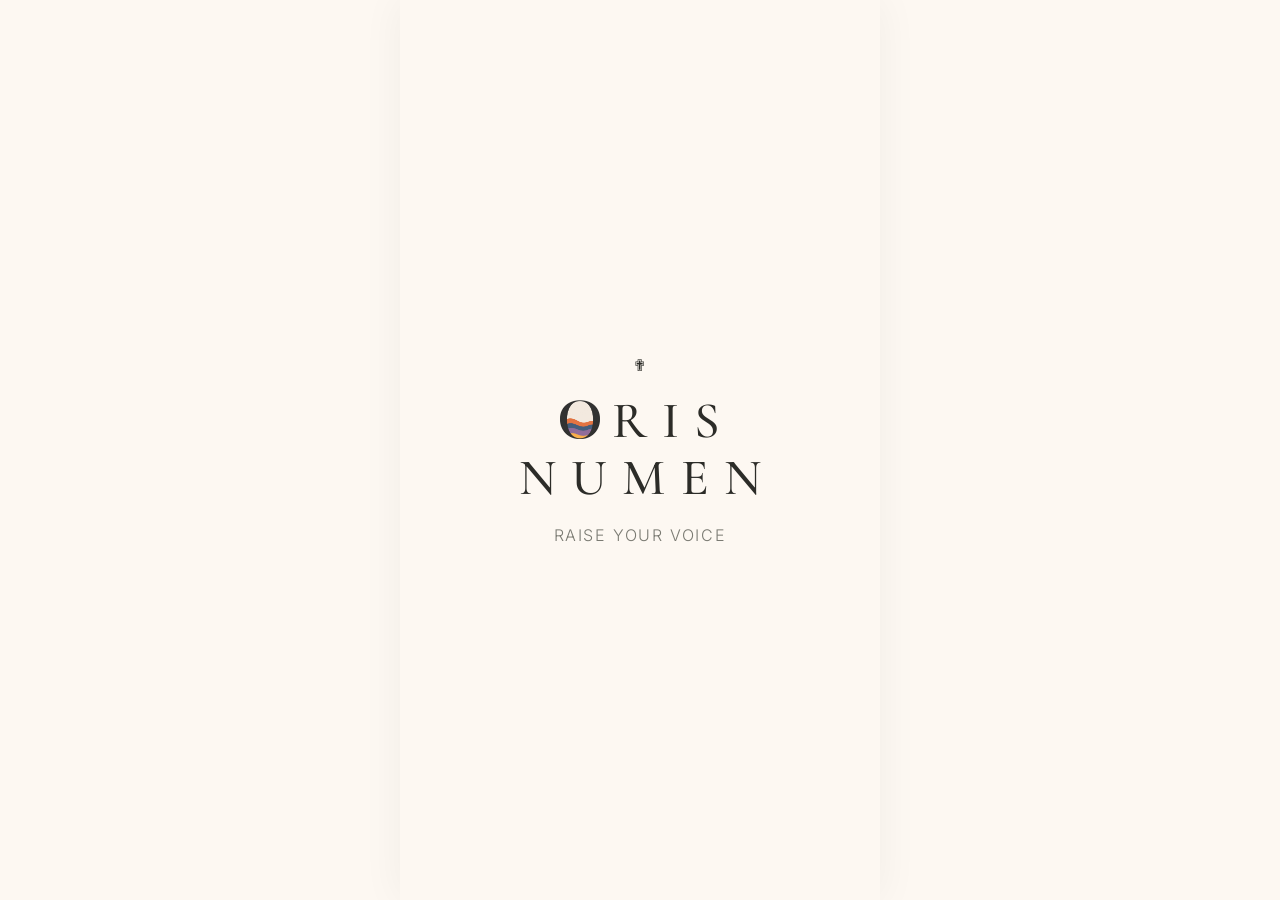
==== android/app/src/main/assets/index.html @ 33bf5d34 "Fix: center evolution stats boxes + restore arrow chars in guide.scroll - CSS: Added justify-content" ====
<!DOCTYPE html>
<html lang="es">
<head>
    <meta charset="UTF-8">
    <meta name="viewport" content="width=device-width, initial-scale=1.0, maximum-scale=1.0, user-scalable=no, viewport-fit=cover">
    <meta name="description" content="Oris Numen — Canaliza tus mensajes al divino a través de frecuencias sagradas. Plegarias, confesiones, perdón y agradecimiento.">
    <title>Oris Numen</title>
    <link rel="icon" type="image/png" href="favicon.png">
    <!-- Local Fonts -->
    <link rel="stylesheet" href="css/fonts.css">

    <!-- Stylesheets -->
    <link rel="stylesheet" href="css/style.css?v=2.0.262">
    <link rel="stylesheet" href="css/animations.css?v=2.0.262">
</head>
<body>
    <div class="app-container">

        <!-- Screen 1: Splash Screen -->
        <div id="splash-screen" class="screen active">
            <div class="splash-content breathe-anim">
                <div class="splash-cross">✟</div>
                <div class="splash-title-anim">
                    <div class="splash-line1">
                        <img src="Inicial.png" alt="O" class="splash-o-img"><span class="letter">R</span><span class="letter">I</span><span class="letter">S</span>
                    </div>
                    <div class="splash-line2">
                        <span class="letter">N</span><span class="letter">U</span><span class="letter">M</span><span class="letter">E</span><span class="letter">N</span>
                    </div>
                </div>
                <p class="splash-subtitle" data-i18n="splash.subtitle">Eleva tu voz</p>
            </div>
        </div>

        <!-- Screen 2: Home Screen -->
        <div id="home-screen" class="screen">
            <header class="home-header">
                <div class="header-content">
                    <div class="header-titles">
                        <h1 class="home-title">Oris Numen</h1>
                        <p class="home-subtitle" data-i18n="home.subtitle">Canaliza tu mensaje al divino</p>
                    </div>
                    <button id="btn-hamburger" class="btn-hamburger" aria-label="Abrir menú">
                        <div class="hamburger-line short-top"></div>
                        <div class="hamburger-line"></div>
                        <div class="hamburger-line short-bottom"></div>
                    </button>
                </div>
            </header>

            <div class="cards-container">
                <!-- Card 1: Plegaria / Humilis -->
                <div class="message-card" data-type="humilis" data-freq="88" data-color="#7B5EA7" style="--card-delay: 0s;">
                    <div class="card-accent" style="background-color: #7B5EA7;"></div>
                    <div class="card-content">
                        <div class="card-icon-container">
                            <img class="card-icon" src="assets/images/humilis.jpg" alt="Plegaria">
                        </div>
                        <div class="card-text">
                            <h3 class="card-title" id="card-humilis-title" data-i18n="freq.humilis.type">Plegaria</h3>
                            <span class="card-freq" data-freq-card="humilis"></span>
                            <p class="card-desc" data-i18n="card.humilis.desc">Petición y Súplica</p>
                        </div>
                    </div>
                </div>

                <!-- Card 2: Confesión / Revelatio -->
                <div class="message-card" data-type="revelatio" data-freq="555" data-color="#D4845A" style="--card-delay: 0.1s;">
                    <div class="card-accent" style="background-color: #D4845A;"></div>
                    <div class="card-content">
                        <div class="card-icon-container">
                            <img class="card-icon" src="assets/images/revelatio.jpg" alt="Confesión">
                        </div>
                        <div class="card-text">
                            <h3 class="card-title" id="card-revelatio-title" data-i18n="freq.revelatio.type">Confesión</h3>
                            <span class="card-freq" data-freq-card="revelatio"></span>
                            <p class="card-desc" data-i18n="card.revelatio.desc">Confesión y Sinceridad</p>
                        </div>
                    </div>
                </div>

                <!-- Card 3: Perdón / Absolutio -->
                <div class="message-card" data-type="absolutio" data-freq="777" data-color="#5A8BB5" style="--card-delay: 0.2s;">
                    <div class="card-accent" style="background-color: #5A8BB5;"></div>
                    <div class="card-content">
                        <div class="card-icon-container">
                            <img class="card-icon" src="assets/images/absolutio.jpg" alt="Perdón">
                        </div>
                        <div class="card-text">
                            <h3 class="card-title" id="card-absolutio-title" data-i18n="freq.absolutio.type">Perdón</h3>
                            <span class="card-freq" data-freq-card="absolutio"></span>
                            <p class="card-desc" data-i18n="card.absolutio.desc">Perdón y Reconciliación</p>
                        </div>
                    </div>
                </div>

                <!-- Card 4: Agradecimiento / Gratia -->
                <div class="message-card" data-type="gratia" data-freq="1012" data-color="#D4B85A" style="--card-delay: 0.3s;">
                    <div class="card-accent" style="background-color: #D4B85A;"></div>
                    <div class="card-content">
                        <div class="card-icon-container">
                            <img class="card-icon" src="assets/images/gratia.jpg" alt="Agradecimiento">
                        </div>
                        <div class="card-text">
                            <h3 class="card-title" id="card-gratia-title" data-i18n="freq.gratia.type">Agradecimiento</h3>
                            <span class="card-freq" data-freq-card="gratia"></span>
                            <p class="card-desc" data-i18n="card.gratia.desc">Agradecimiento y Alabanza</p>
                        </div>
                    </div>
                </div>
            </div>

            <div class="home-description">
                <p data-i18n="home.desc" data-i18n-html="true">Escribe tu plegaria, confesión, petición de perdón o agradecimiento y permítele transformarse en energía pura mediante ondas de sonido calibradas para elevar tu voz hasta lo celestial.</p>
            </div>
            
            <div class="home-logo">
                <div class="home-logo-circle">O</div>
            </div>
            
        </div>

        <!-- Frequency Info Overlay -->
        <div id="freq-info-overlay" class="overlay">
            <div class="overlay-backdrop"></div>
            <div class="overlay-card">
                <button id="btn-close-overlay" class="btn-close-overlay">×</button>
                <div id="overlay-freq-dot" class="overlay-freq-dot"></div>
                <h2 id="overlay-freq-name" class="overlay-freq-name">Frecuencia Humilis</h2>
                <span id="overlay-freq-hz" class="overlay-freq-hz">88 Hz</span>
                <div class="overlay-divider"></div>
                <div class="overlay-section">
                    <h4 class="overlay-label" data-i18n="freq.purpose">Propósito</h4>
                    <p id="overlay-purpose" class="overlay-text"></p>
                </div>
                <div class="overlay-section">
                    <h4 class="overlay-label" data-i18n="freq.effect">Efecto</h4>
                    <p id="overlay-effect" class="overlay-text"></p>
                </div>
                <button id="btn-write" class="btn-write" data-i18n="btn.write">Escribir Mensaje</button>
            </div>
        </div>


        <!-- Screen 3: Write Screen -->
        <div id="write-screen" class="screen">
            <div class="write-header">
                <button id="btn-back" class="btn-back" data-i18n="btn.back" data-i18n-html>&larr; Volver</button>
                                <button id="btn-guide" class="btn-back" style="left: auto; right: 16px;" data-i18n="btn.guide">Instrucciones</button>
                <div class="freq-indicator-container">
                    <div id="write-freq-dot" class="freq-dot shimmer-anim"></div>
                    <div class="freq-titles">
                        <span id="write-freq-name" class="freq-name">Frecuencia Humilis</span>
                        <span id="write-freq-hz" class="freq-hz">88 Hz</span>
                    </div>
                </div>
            </div>

            <div class="write-body">
                <div class="freq-info">
                    <p id="write-purpose" class="write-purpose">Plegaria</p>
                    <p id="write-effect" class="write-effect">Eleva la voz del suplicante desde la humildad terrenal directamente hacia lo divino.</p>
                </div>

                <textarea id="message-input" data-i18n-attr="placeholder:write.placeholder" placeholder="Escribe tu mensaje aquí..." spellcheck="false" readonly></textarea>

                <div class="write-footer">
                    <button id="btn-send" class="btn-send" data-i18n="btn.send">Canalizar Mensaje</button>
                </div>
            </div>
        </div>

        <!-- Screen 4: Channeling Screen -->
        <div id="channeling-screen" class="screen">
            <div class="channeling-content">
                <div class="channeling-header">
                    <p id="channeling-label" class="channeling-label">Canalizando a través de la Frecuencia...</p>
                    <p id="channeling-sublabel" class="channeling-sublabel">para su transformación en energía</p>
                </div>

                <div id="timer-display" class="timer-display">15:00</div>

                <div class="canvas-container">
                    <canvas id="waveform-canvas"></canvas>
                </div>

                <!-- Elements section -->
                <div class="elements-section">
                    <div class="elements-label-wrapper">
                        <div class="elements-label-row">
                            <span class="elements-line"></span>
                            <p class="elements-label" data-i18n="elements.add">AÑADIR ELEMENTOS</p>
                            <span class="elements-line"></span>
                        </div>
                        <div class="elements-dot-row">
                            <span class="elements-subline"></span>
                            <span class="elements-dot"></span>
                            <span class="elements-subline"></span>
                        </div>
                    </div>
                    <div class="elements-grid">
                        <!-- Aire (Verde) -->
                        <button class="element-btn" id="elem-aire" data-element="aire" data-color="#7CA982" aria-label="Aire">
                            <svg viewBox="0 0 80 80" fill="none" xmlns="http://www.w3.org/2000/svg" class="element-icon">
                                <circle cx="40" cy="40" r="34" stroke="currentColor" stroke-width="1.5"/>
                                <line x1="40" y1="12" x2="40" y2="68" stroke="currentColor" stroke-width="1.5" stroke-linecap="round"/>
                                <path d="M40 20 C24 20 12 28 12 34 C24 34 36 30 40 26 M40 20 C56 20 68 28 68 34 C56 34 44 30 40 26" stroke="currentColor" stroke-width="1.5" stroke-linecap="round" fill="none"/>
                                <path d="M40 32 C22 34 10 44 10 50 C24 48 36 42 40 38 M40 32 C58 34 70 44 70 50 C56 48 44 42 40 38" stroke="currentColor" stroke-width="1.5" stroke-linecap="round" fill="none"/>
                                <path d="M40 44 C26 46 16 56 16 60 C26 58 36 53 40 49 M40 44 C54 46 64 56 64 60 C54 58 44 53 40 49" stroke="currentColor" stroke-width="1.5" stroke-linecap="round" fill="none"/>
                            </svg>
                        </button>
                        <!-- Tierra (Morado) -->
                        <button class="element-btn" id="elem-tierra" data-element="tierra" data-color="#997A9E" aria-label="Tierra">
                            <svg viewBox="0 0 80 80" fill="none" xmlns="http://www.w3.org/2000/svg" class="element-icon">
                                <circle cx="40" cy="40" r="34" stroke="currentColor" stroke-width="1.5"/>
                                <path d="M 40 40 A 6 6 0 0 1 40 28 A 12 12 0 0 1 40 52 A 18 18 0 0 1 40 16 A 24 24 0 0 1 40 64 A 30 30 0 0 1 12 44" stroke="currentColor" stroke-width="1.5" stroke-linecap="round" fill="none"/>
                            </svg>
                        </button>
                        <!-- Agua (Azul) -->
                        <button class="element-btn" id="elem-agua" data-element="agua" data-color="#7096AB" aria-label="Agua">
                            <svg viewBox="0 0 80 80" fill="none" xmlns="http://www.w3.org/2000/svg" class="element-icon">
                                <circle cx="40" cy="40" r="34" stroke="currentColor" stroke-width="1.5"/>
                                <path d="M14 28 Q 27 20 40 28 T 66 28" stroke="currentColor" stroke-width="1.5" stroke-linecap="round" fill="none"/>
                                <path d="M9 38 Q 24.5 30 40 38 T 71 38" stroke="currentColor" stroke-width="1.5" stroke-linecap="round" fill="none"/>
                                <path d="M9 48 Q 24.5 40 40 48 T 71 48" stroke="currentColor" stroke-width="1.5" stroke-linecap="round" fill="none"/>
                                <path d="M14 58 Q 27 50 40 58 T 66 58" stroke="currentColor" stroke-width="1.5" stroke-linecap="round" fill="none"/>
                            </svg>
                        </button>
                        <!-- Fuego (Amarillo) -->
                        <button class="element-btn" id="elem-fuego" data-element="fuego" data-color="#CBA858" aria-label="Fuego">
                            <svg viewBox="0 0 80 80" fill="none" xmlns="http://www.w3.org/2000/svg" class="element-icon">
                                <circle cx="40" cy="40" r="34" stroke="currentColor" stroke-width="1.5"/>
                                <path d="M40 70 C24 70 16 58 16 44 C16 30 28 20 38 10 C34 22 42 26 40 34 C44 26 52 24 54 18 C64 28 66 40 64 50 C60 64 48 70 40 70 Z" stroke="currentColor" stroke-width="1.5" stroke-linecap="round" stroke-linejoin="round" fill="none"/>
                                <path d="M38 70 C28 66 26 56 30 48 C34 42 32 38 34 34 C40 40 46 48 44 56 C42 64 38 70 38 70 Z" stroke="currentColor" stroke-width="1.5" stroke-linecap="round" stroke-linejoin="round" fill="none"/>
                            </svg>
                        </button>
                    </div>
                </div>

                <div class="channeling-footer">
                    <p class="channeling-info" data-i18n="channeling.info">Concéntrate en tu mensaje durante la canalización. (Puedes apagar la pantalla)</p>
                    <button id="btn-cancel" class="btn-cancel" data-i18n="btn.cancel" style="padding: 12px 16px; width: fit-content; margin: 0 auto;">Cancelar</button>
                </div>
            </div>
        </div>

        <!-- Success Screen -->
        <div id="success-screen" class="screen">
            <div class="success-content">
                <h2 class="success-title" data-i18n="success.title" data-i18n-html="true">Mensaje canalizado<br>con éxito</h2>
                <p class="success-subtitle" data-i18n="success.subtitle.divine">Tu mensaje ha sido elevado al divino</p>
                <div style="position: relative; width: 250px; height: 250px; margin: 30px auto 10px;">
                    <canvas id="success-sigil-canvas" class="pulse-glow" width="600" height="600" style="width: 100%; height: 100%; display: block; filter: drop-shadow(0 0 16px currentColor); position: relative; z-index: 2;"></canvas>
                    <svg id="sigil-orbit-container-svg" class="sigil-orbit-svg" viewBox="0 0 300 300" style="position: absolute; top: -25px; left: -25px; width: 300px; height: 300px; pointer-events: none; z-index: 1;">
                        <path id="orbit-path" d="M 150, 150 m -130, 0 a 130,130 0 1,1 260,0 a 130,130 0 1,1 -260,0" fill="none" stroke="none" />
                        <!-- Dynamic achievements injected here -->
                    </svg>
                </div>
                <div class="success-proverb-container" style="margin-top: 15px;">
                    <p id="success-proverb" class="success-proverb"></p>
                </div>
                
                <!-- Notificación de nuevo logro desbloqueado -->
                <div id="achievement-unlocked-notification" class="achievement-notification pulse-glow" style="display: none;">
                    <div class="achievement-notif-icon">
                        <svg viewBox="0 0 24 24" fill="none" stroke="currentColor" stroke-width="2" stroke-linecap="round" stroke-linejoin="round"><path d="M12 2l3.09 6.26L22 9.27l-5 4.87 1.18 6.88L12 17.77l-6.18 3.25L7 14.14 2 9.27l6.91-1.01L12 2z"></path></svg>
                    </div>
                    <div class="achievement-notif-text">
                        <span class="achievement-notif-title" data-i18n="achievements.unlocked_title">¡Nuevo Logro!</span>
                        <span id="achievement-notif-name" class="achievement-notif-name">Nombre del logro</span>
                    </div>
                </div>

                <div style="display: flex; flex-direction: column; align-items: stretch; width: fit-content; gap: 12px; margin-top: 12px;">
                    <p id="btn-universe-message" class="universe-message-link" data-i18n="universe.send_link" style="text-decoration: underline; cursor: pointer; text-align: center; color: var(--color-text-muted); margin-bottom: 8px; font-weight: 400; font-size: 1rem; font-family: var(--font-sans); opacity: 0.8;">Envía tu mensaje al universo</p>
                    <button id="btn-home" class="btn-home" data-i18n="btn.home">Volver al inicio</button>
                    <div style="position: relative; width: 100%; display: flex; justify-content: center;">
                        <button id="link-download-sigil" class="btn-cancel" data-i18n="success.download_sigil" style="display: none; font-family: var(--font-sans); font-weight: 600; padding: 12px 32px; width: 100%; transition: opacity 0.2s ease;">Descargar Sigilo</button>
                        <div id="download-options-container" style="display: none; flex-direction: row; width: max-content; gap: 16px; position: absolute; top: 0; left: 50%; transform: translateX(-50%); opacity: 0; transition: opacity 0.2s ease;">
                            <button id="inline-download-image" class="btn-cancel" data-i18n="success.download_image" style="flex: 1; flex-basis: 0; text-align: center; font-family: var(--font-sans); font-weight: 600; padding: 12px 16px;">Imagen</button>
                            <button id="inline-download-video" class="btn-cancel" data-i18n="success.download_video" style="flex: 1; flex-basis: 0; text-align: center; font-family: var(--font-sans); font-weight: 600; padding: 12px 16px;">Vídeo</button>
                        </div>
                        <div id="inline-loading-container" style="display: none; position: absolute; top: 0; left: 50%; transform: translateX(-50%); width: max-content; padding: 12px 16px;">
                            <p data-i18n="success.generating_video" class="pulse-glow" style="color: #000000; font-size: 1.1rem; text-align: center; margin: 0; font-weight: 400;">Generando ritual visual...</p>
                        </div>
                    </div>
                </div>
            </div>
        </div>

        <!-- Write Card Overlay -->
        <div id="write-card-overlay" class="overlay">
            <div class="overlay-backdrop"></div>
            <div class="write-card">
                <textarea id="write-card-input" data-i18n-attr="placeholder:write.placeholder" placeholder="Escribe tu mensaje aquí..." spellcheck="false" maxlength="250"></textarea>
                <div class="write-card-footer">
                    <div class="char-counter-container">
                        <span id="char-counter" class="char-counter">0/250</span>
                    </div>
                    <div id="write-card-line" class="write-card-line"></div>
                </div>
                <button id="btn-confirm-text" class="btn-confirm-text" data-i18n="write.confirm">Confirmar</button>
            </div>
        </div>

        <!-- Warning Popup — short message -->
        <div id="warning-popup" class="warning-popup" aria-live="assertive">
            <div class="warning-popup-inner">
                <div class="warning-symbol">✦</div>
                <p id="warning-popup-text" class="warning-popup-text"></p>
            </div>
        </div>

        <!-- Sidebar Menu Overlay -->
        <div id="sidebar-overlay" class="overlay sidebar-overlay">
            <div class="overlay-backdrop"></div>
            <div class="sidebar-drawer">
                <div class="sidebar-header">
                    <h2 id="sidebar-title" class="sidebar-title" data-i18n="menu.title">Menú</h2>
                    <button id="btn-close-sidebar" class="btn-close-sidebar">×</button>
                </div>
                <div id="sidebar-main-menu">
                    <ul class="sidebar-menu">
                        <li class="sidebar-item"><a href="#" id="menu-item-lang" data-i18n="menu.language">Idioma</a></li>
                        <li class="sidebar-item"><a href="#" id="menu-item-how-it-works" data-i18n="menu.how_it_works">Cómo funciona</a></li>
                        <li class="sidebar-item"><a href="#" id="menu-item-achievements" data-i18n="menu.achievements">Logros</a></li>
                        <li class="sidebar-item"><a href="#" id="menu-item-evolution" data-i18n="menu.evolution">Evolución espiritual</a></li>
                        <li class="sidebar-item"><a href="#" id="menu-item-history" data-i18n="menu.history">Historial</a></li>
                        <li class="sidebar-item"><a href="#" id="menu-item-testimonials" data-i18n="menu.testimonials">Testimonios</a></li>
                        <li class="sidebar-item"><a href="#" id="menu-item-about" data-i18n="menu.about">Acerca de</a></li>
                    </ul>
                </div>
                <div id="sidebar-lang-menu" class="hidden">
                    <ul class="sidebar-menu">
                        <li class="sidebar-item"><a href="#" data-lang="en" data-i18n="lang.en">Inglés</a></li>
                        <li class="sidebar-item"><a href="#" data-lang="es" data-i18n="lang.es">Español</a></li>
                        <li class="sidebar-item"><a href="#" data-lang="it" data-i18n="lang.it">Italiano</a></li>
                        <li class="sidebar-item"><a href="#" data-lang="la" data-i18n="lang.la">Latín</a></li>
                        <li class="sidebar-item"><a href="#" data-lang="zh" data-i18n="lang.zh">Chino</a></li>
                    </ul>
                </div>
            </div>
        </div>

        <!-- History Overlay -->
        <div id="history-overlay" class="overlay">
            <div class="overlay-backdrop" id="history-backdrop"></div>
            <div class="modal-card">
                <div class="modal-header">
                    <h3 class="modal-title" style="color: purple;" data-i18n="history.title">Historial de Canalizaciones</h3>
                    <button id="btn-close-history" class="btn-close-modal"><svg width="24" height="24" viewBox="0 0 24 24" fill="none" stroke="currentColor" stroke-width="2" stroke-linecap="round" stroke-linejoin="round"><line x1="18" y1="6" x2="6" y2="18"></line><line x1="6" y1="6" x2="18" y2="18"></line></svg></button>
                </div>
                <div class="modal-content" id="history-list">
                    <!-- History items will be injected here via JS -->
                </div>
            </div>
        </div>

        <!-- Share Overlay -->
        <div id="share-overlay" class="overlay">
            <div class="overlay-backdrop" id="share-backdrop"></div>
            <div class="modal-card" style="margin: auto; max-width: 320px;">
                <div class="modal-header">
                    <h3 class="modal-title" data-i18n="share.title">Compartir</h3>
                    <button id="btn-close-share" class="btn-close-modal"><svg width="24" height="24" viewBox="0 0 24 24" fill="none" stroke="currentColor" stroke-width="2" stroke-linecap="round" stroke-linejoin="round"><line x1="18" y1="6" x2="6" y2="18"></line><line x1="6" y1="6" x2="18" y2="18"></line></svg></button>
                </div>
                <div class="modal-content" style="display: flex; flex-direction: column; gap: 12px; margin-top: 16px;">
                    <button id="btn-share-whatsapp" class="btn-share-social btn-share-whatsapp">
                        <svg xmlns="http://www.w3.org/2000/svg" width="24" height="24" viewBox="0 0 24 24" fill="currentColor"><path d="M17.472 14.382c-.297-.149-1.758-.867-2.03-.967-.273-.099-.471-.148-.67.15-.197.297-.767.966-.94 1.164-.173.199-.347.223-.644.075-.297-.15-1.255-.463-2.39-1.475-.883-.788-1.48-1.761-1.653-2.059-.173-.297-.018-.458.13-.606.134-.133.298-.347.446-.52.149-.174.198-.298.298-.497.099-.198.05-.371-.025-.52-.075-.149-.669-1.612-.916-2.207-.242-.579-.487-.5-.669-.51-.173-.008-.371-.01-.57-.01-.198 0-.52.074-.792.372-.272.297-1.04 1.016-1.04 2.479 0 1.462 1.065 2.875 1.213 3.074.149.198 2.096 3.2 5.077 4.487.709.306 1.262.489 1.694.625.712.227 1.36.195 1.871.118.571-.085 1.758-.719 2.006-1.413.248-.694.248-1.289.173-1.413-.074-.124-.272-.198-.57-.347m-5.421 7.403h-.004a9.87 9.87 0 01-5.031-1.378l-.361-.214-3.741.982.998-3.648-.235-.374a9.86 9.86 0 01-1.51-5.26c.001-5.45 4.436-9.884 9.888-9.884 2.64 0 5.122 1.03 6.988 2.898a9.825 9.825 0 012.893 6.994c-.003 5.45-4.437 9.884-9.885 9.884m8.413-18.297A11.815 11.815 0 0012.05 0C5.495 0 .16 5.335.157 11.892c0 2.096.547 4.142 1.588 5.945L.057 24l6.305-1.654a11.882 11.882 0 005.683 1.448h.005c6.554 0 11.89-5.335 11.893-11.893a11.821 11.821 0 00-3.48-8.413Z"/></svg>
                        <span data-i18n="share.whatsapp">Compartir por WhatsApp</span>
                    </button>
                    <button id="btn-share-x" class="btn-share-social btn-share-x">
                        <svg xmlns="http://www.w3.org/2000/svg" width="24" height="24" viewBox="0 0 24 24" fill="currentColor"><path d="M18.244 2.25h3.308l-7.227 8.26 8.502 11.24H16.17l-5.214-6.817L4.99 21.75H1.68l7.73-8.835L1.254 2.25H8.08l4.713 6.231zm-1.161 17.52h1.833L7.084 4.126H5.117z"/></svg>
                        <span data-i18n="share.x">Compartir en X</span>
                    </button>
                    <button id="btn-share-facebook" class="btn-share-social btn-share-facebook">
                        <svg xmlns="http://www.w3.org/2000/svg" width="24" height="24" viewBox="0 0 24 24" fill="currentColor"><path d="M9.101 23.691v-7.98H6.627v-3.667h2.474v-1.58c0-4.085 1.848-5.938 5.858-5.938 1.259 0 2.502.132 2.871.189v3.136h-1.611c-1.653 0-2.128.847-2.128 2.302v1.891h3.633l-.472 3.667h-3.161v7.98h-4.99z"/></svg>
                        <span data-i18n="share.facebook">Compartir en Facebook</span>
                    </button>
                    <button id="btn-share-email" class="btn-share-social btn-share-email">
                        <svg xmlns="http://www.w3.org/2000/svg" width="24" height="24" viewBox="0 0 24 24" fill="none" stroke="currentColor" stroke-width="2" stroke-linecap="round" stroke-linejoin="round"><path d="M4 4h16c1.1 0 2 .9 2 2v12c0 1.1-.9 2-2 2H4c-1.1 0-2-.9-2-2V6c0-1.1.9-2 2-2z"></path><polyline points="22,6 12,13 2,6"></polyline></svg>
                        <span data-i18n="share.email">Compartir por Email</span>
                    </button>
                </div>
            </div>
        </div>

        <!-- About Overlay -->
        <div id="about-overlay" class="overlay">
            <div class="overlay-backdrop" id="about-backdrop"></div>
            <div class="modal-card">
                <div class="modal-header">
                      <h3 class="modal-title title-about" data-i18n-html="true" data-i18n="about.title">Acerca de Oris Numen <span style="font-family: 'Inter', sans-serif; font-size: 0.9rem; font-weight: 300; color: #000; white-space: nowrap;">(v 2.3.7)</span></h3>
                      <button id="btn-close-about" class="btn-close-modal"><svg width="24" height="24" viewBox="0 0 24 24" fill="none" stroke="currentColor" stroke-width="2" stroke-linecap="round" stroke-linejoin="round"><line x1="18" y1="6" x2="6" y2="18"></line><line x1="6" y1="6" x2="18" y2="18"></line></svg></button>
                  </div>
                <div class="modal-content">
                    <p data-i18n="about.p1">A lo largo de la historia, la humanidad ha buscado innumerables formas de elevar su voz hacia la divinidad. Oris Numen es nuestra aportación a esa búsqueda: un instrumento digital diseñado para que la fe encuentre un nuevo vehículo de expresión.</p>
                    <p data-i18n="about.p2">Nuestro equipo aborda este proyecto desde una perspectiva técnica e imparcial, sin adscribirse a ninguna fe en concreto, pero con un profundo respeto por la necesidad humana de conectar con algo más grande. Confiamos sinceramente en que esta herramienta te sirva de ayuda y consuelo.</p>
                    <p class="modal-disclaimer" data-i18n="about.p3">Todos los fondos recaudados a través de las opciones de pago y mejoras tienen un único fin: mantener viva la aplicación, costear su desarrollo técnico y permitirnos seguir mejorando tu experiencia.</p>
                </div>
            </div>
        </div>

        <!-- How It Works Overlay -->
        <div id="how-it-works-overlay" class="overlay">
            <div class="overlay-backdrop" id="how-it-works-backdrop"></div>
            <div class="modal-card">
                <div class="modal-header">
                    <h3 class="modal-title title-how-it-works" data-i18n="how_it_works.title">Cómo funciona</h3>
                    <button id="btn-close-how-it-works" class="btn-close-modal"><svg width="24" height="24" viewBox="0 0 24 24" fill="none" stroke="currentColor" stroke-width="2" stroke-linecap="round" stroke-linejoin="round"><line x1="18" y1="6" x2="6" y2="18"></line><line x1="6" y1="6" x2="18" y2="18"></line></svg></button>
                </div>
                <div class="modal-content">
                    <p data-i18n="how_it_works.p1" data-i18n-html="true">La <strong>ciencia</strong> y la <strong>espiritualidad</strong> encuentran un punto de <strong>unión</strong> en el <strong>sonido</strong>. <strong>Oris Numen</strong> utiliza principios de <strong>resonancia acústica</strong> y <strong>Brainwave Entrainment</strong> para potenciar la intención de tu mensaje.</p>
                    <p data-i18n="how_it_works.p2" data-i18n-html="true">Cuando te expones a <strong>frecuencias</strong> específicas (como los tonos <strong>Solfeggio</strong>), se produce un fenómeno conocido como <em>respuesta de seguimiento de frecuencia</em>. <strong>Estudios</strong> neuroacústicos sugieren que nuestras <strong>ondas</strong> <strong>cerebrales</strong> tienden a sincronizarse con el ritmo del estímulo sonoro externo.</p>
                    <p data-i18n="how_it_works.p3" data-i18n-html="true">Al <strong>alinear</strong> tu estado <strong>mental</strong> con <strong>frecuencias</strong> asociadas a la gratitud, el alivio o la sanación, tu mensaje se emite desde un estado de mayor coherencia electromagnética. La visualización de la onda asegura que la vibración impregne tu texto actuando como un catalizador hacia lo divino.</p>
                </div>
            </div>
        </div>

        <!-- Achievements Overlay -->
        <div id="achievements-overlay" class="overlay">
            <div class="overlay-backdrop" id="achievements-backdrop"></div>
            <div class="modal-card achievements-modal">
                <div class="modal-header">
                    <h3 class="modal-title" style="color: #D4B85A;" data-i18n="menu.achievements">Logros</h3>
                    <button id="btn-close-achievements" class="btn-close-modal"><svg width="24" height="24" viewBox="0 0 24 24" fill="none" stroke="currentColor" stroke-width="2" stroke-linecap="round" stroke-linejoin="round"><line x1="18" y1="6" x2="6" y2="18"></line><line x1="6" y1="6" x2="18" y2="18"></line></svg></button>
                </div>
                <div class="modal-content achievements-content">
                    <p class="achievements-desc" data-i18n="achievements.desc">Sigue el camino del devoto y desbloquea los sellos sagrados.</p>
                    <div id="achievements-grid" class="achievements-grid">
                        <!-- Achievements will be injected here via JS -->
                    </div>
                </div>
            </div>
        </div>

        <!-- Testimonials Overlay -->
        <div id="testimonials-overlay" class="overlay">
            <div class="overlay-backdrop" id="testimonials-backdrop"></div>
            <div class="modal-card">
                <div class="modal-header">
                    <h3 class="modal-title title-testimonials" data-i18n="testimonials.title">Testimonios</h3>
                    <button id="btn-close-testimonials" class="btn-close-modal"><svg width="24" height="24" viewBox="0 0 24 24" fill="none" stroke="currentColor" stroke-width="2" stroke-linecap="round" stroke-linejoin="round"><line x1="18" y1="6" x2="6" y2="18"></line><line x1="6" y1="6" x2="18" y2="18"></line></svg></button>
                </div>
                <div class="modal-content">
                    <div class="testimonial-item">
                        <div class="testimonial-stars">★★★★★</div>
                        <p class="testimonial-text" data-i18n="testimonials.t1">"Nunca pensé que una aplicación pudiera darme tanta paz. Escribir mis súplicas y ver cómo se transforman en frecuencias me ha ayudado a sobrellevar un momento de gran ansiedad."</p>
                        <p class="testimonial-location" data-i18n="testimonials.l1">- Desde España</p>
                    </div>
                    <hr class="testimonial-divider">
                    <div class="testimonial-item">
                        <div class="testimonial-stars">★★★★<span class="half-star">★</span></div>
                        <p class="testimonial-text" data-i18n="testimonials.t2">"Al principio era escéptico, pero el uso continuo de la frecuencia de Gratitud ha cambiado mi forma de empezar el día. Me siento más conectado."</p>
                        <p class="testimonial-location" data-i18n="testimonials.l2">- Desde EE.UU.</p>
                    </div>
                    <hr class="testimonial-divider">
                    <div class="testimonial-item">
                        <div class="testimonial-stars">★★★★★</div>
                        <p class="testimonial-text" data-i18n="testimonials.t3">"Pude canalizar un mensaje para mi abuela que estaba enferma y, de alguna forma, sentí que la energía le llegaba. Es una herramienta preciosa."</p>
                        <p class="testimonial-location" data-i18n="testimonials.l3">- Desde Colombia</p>
                    </div>
                    <hr class="testimonial-divider">
                    <div class="testimonial-item">
                        <div class="testimonial-stars">★★★★★</div>
                        <p class="testimonial-text" data-i18n="testimonials.t4">"La frecuencia de Revelatio me permitió encontrar claridad en una decisión difícil. La interfaz es solemne y ayuda a la concentración."</p>
                        <p class="testimonial-location" data-i18n="testimonials.l4">- Desde Italia</p>
                    </div>
                    <hr class="testimonial-divider">
                    <div class="testimonial-item">
                        <div class="testimonial-stars">★★★★<span class="half-star">★</span></div>
                        <p class="testimonial-text" data-i18n="testimonials.t5">"Lo utilizo como complemento a mis meditaciones diarias. El sonido es envolvente y realmente sientes una resonancia interior."</p>
                        <p class="testimonial-location" data-i18n="testimonials.l5">- Desde Francia</p>
                    </div>
                    <hr class="testimonial-divider">
                    <div class="testimonial-item">
                        <div class="testimonial-stars">★★★★★</div>
                        <p class="testimonial-text" data-i18n="testimonials.t6">"Confesar mis cargas aquí antes de dormir me ha quitado un peso de encima inmenso. El anonimato y la transmutación del mensaje son liberadores."</p>
                        <p class="testimonial-location" data-i18n="testimonials.l6">- Desde Venezuela</p>
                    </div>
                    <hr class="testimonial-divider">
                    <div class="testimonial-item">
                        <div class="testimonial-stars">★★★★★</div>
                        <p class="testimonial-text" data-i18n="testimonials.t7">"Una experiencia digital pero profundamente espiritual. Se nota que está hecha con mucho respeto y base sonora. Totalmente recomendada."</p>
                        <p class="testimonial-location" data-i18n="testimonials.l7">- Desde Tailandia</p>
                    </div>
                    <hr class="testimonial-divider">
                    <div class="testimonial-item">
                        <div class="testimonial-stars">★★★★★</div>
                        <p class="testimonial-text" data-i18n="testimonials.t8">"Me encanta encender la app por las noches, apagar la pantalla de mi celular y usar el sonido de la canalización para conciliar el sueño. Es sumamente relajante y me da mucha paz."</p>
                        <p class="testimonial-location" data-i18n="testimonials.l8">- Desde México</p>
                    </div>
                    <hr class="testimonial-divider">
                    <div class="testimonial-item">
                        <div class="testimonial-stars">★★★★★</div>
                        <p class="testimonial-text" data-i18n="testimonials.t9">"Mi evolución espiritual ya va por 27 canalizaciones y subiendo. Cada vez que el mandala geométrico crece siento una paz interior inexplicable, esta herramienta se ha vuelto vital en mis mañanas."</p>
                        <p class="testimonial-location" data-i18n="testimonials.l9">- Desde Argentina</p>
                    </div>
                </div>
            </div>
        </div>

        <!-- Upgrades Overlay (Hidden for now, left as structure if needed later) -->
        <div id="upgrades-overlay" class="overlay" style="display: none;">
            <div class="overlay-backdrop" id="upgrades-backdrop"></div>
            <div class="modal-card">
                <div class="modal-header">
                    <h3 class="modal-title" style="color: purple;" data-i18n="menu.upgrades">Mejoras</h3>
                    <button id="btn-close-upgrades" class="btn-close-modal"><svg width="24" height="24" viewBox="0 0 24 24" fill="none" stroke="currentColor" stroke-width="2" stroke-linecap="round" stroke-linejoin="round"><line x1="18" y1="6" x2="6" y2="18"></line><line x1="6" y1="6" x2="18" y2="18"></line></svg></button>
                </div>
                <div class="modal-body" style="text-align: center; color: var(--color-text-muted);">
                    <p data-i18n="upgrades.premium_text">Actualiza a la versión premium para desbloquear más frecuencias, elementos interactivos y funciones exclusivas de canalización profunda.</p>
                    <button id="btn-unlock-upgrades" class="btn-upgrade" data-i18n="btn.unlock">Desbloquear mejoras</button>
                </div>
            </div>
        </div>

        <!-- Evolution Overlay -->
        
        <!-- Guide Overlay -->
        <div id="guide-overlay" class="overlay">
            <div class="overlay-backdrop" id="guide-backdrop"></div>
              <div class="modal-card guide-modal">
                  <div class="modal-header">
                      <h3 class="modal-title" style="color: #000000; font-family: var(--font-serif); font-size: 1.8rem; font-weight: 500; text-align: left; line-height: 1.1; margin-bottom: 12px;" data-i18n="guide.title" data-i18n-html="true">Guía para la<br>Canalización</h3>
                      <button id="btn-close-guide" class="btn-close-modal"><svg width="24" height="24" viewBox="0 0 24 24" fill="none" stroke="currentColor" stroke-width="2" stroke-linecap="round" stroke-linejoin="round"><line x1="18" y1="6" x2="6" y2="18"></line><line x1="6" y1="6" x2="18" y2="18"></line></svg></button>
                  </div>
                  
                  <div class="modal-body guide-body" style="text-align: left;">
                      <div class="guide-item">
                          <div class="guide-number" style="color: #7B5EA7;">1.</div>
                          <div class="guide-text">
                              <h4 data-i18n="guide.step1.title" style="color: #333;">Crea tu santuario:</h4>
                              <p data-i18n="guide.step1.desc" style="color: #666;">Busca un espacio en penumbra y silencio, resguardado de cualquier interferencia externa.</p>
                          </div>
                      </div>
                      <div class="guide-item">
                          <div class="guide-number" style="color: #D4845A;">2.</div>
                          <div class="guide-text">
                              <h4 data-i18n="guide.step2.title" style="color: #333;">Consagra el tiempo:</h4>
                              <p data-i18n="guide.step2.desc" style="color: #666;">Reserva al menos 15 minutos de presencia plena para esta experiencia.</p>
                          </div>
                      </div>
                      <div class="guide-item">
                          <div class="guide-number" style="color: #5A8BB5;">3.</div>
                          <div class="guide-text">
                              <h4 data-i18n="guide.step3.title" style="color: #333;">Silencia el mundo exterior:</h4>
                              <p data-i18n="guide.step3.desc" style="color: #666;">Activa el modo «no molestar» en tu dispositivo y desvincúlate de las distracciones cotidianas.</p>
                          </div>
                      </div>
                      <div class="guide-item">
                          <div class="guide-number" style="color: #D4B85A;">4.</div>
                          <div class="guide-text">
                              <h4 data-i18n="guide.step4.title" style="color: #333;">Apaga la luz de la pantalla:</h4>
                              <p data-i18n="guide.step4.desc" style="color: #666;">Deja que la visión física se atenúe para dar paso a la percepción interior.</p>
                          </div>
                      </div>
                      <div class="guide-item">
                          <div class="guide-number" style="color: #ff3333;">5.</div>
                          <div class="guide-text">
                              <h4 data-i18n="guide.step5.title" style="color: #333;">Sostén la intención:</h4>
                              <p data-i18n="guide.step5.desc" style="color: #666;">Mantén tu mente y tu espíritu enfocados en el mensaje mientras permites que la frecuencia sonora resuene y abra el canal.</p>
                          </div>
                      </div>
                      
                      <div class="guide-footer">
                          <p data-i18n="guide.quote">"El canal se abre cuando la intención es clara y el corazón está en silencio."</p>
                      </div>
                      
                      <div id="guide-scroll-indicator" style="position: sticky; bottom: -25px; margin-left: -24px; margin-right: -24px; text-align: center; color: #7B5EA7; pointer-events: none; transition: opacity 0.3s ease; opacity: 0; background: linear-gradient(to bottom, transparent 0%, var(--color-bg-card) 40%, var(--color-bg-card) 100%); padding-top: 40px; padding-bottom: 25px; margin-top: -30px; border-radius: 0 0 var(--radius-lg) var(--radius-lg);">
                          <div class="bounce-anim" style="font-weight: bold;" data-i18n="guide.scroll">↓ Sigue leyendo ↓</div>
                      </div>
                  </div>
              </div>
        </div>

        <div id="evolution-overlay" class="overlay">
            <div class="overlay-backdrop" id="evolution-backdrop"></div>
              <div class="modal-card nucleus-modal">
                  <div class="modal-header nucleus-header">
                      <h3 class="modal-title nucleus-title" style="color: #000000;" data-i18n="evolution.title">Núcleo Espiritual</h3>
                      <button id="btn-close-evolution" class="btn-close-modal"><svg width="24" height="24" viewBox="0 0 24 24" fill="none" stroke="currentColor" stroke-width="2" stroke-linecap="round" stroke-linejoin="round"><line x1="18" y1="6" x2="6" y2="18"></line><line x1="6" y1="6" x2="18" y2="18"></line></svg></button>
                  </div>
                  
                  <div class="modal-body nucleus-body">
                      <!-- 1. Graphic -->
                      <div class="nucleus-canvas-wrapper" style="position: relative; width: 280px; height: 300px; margin: 0 auto 24px auto; display: flex; justify-content: center; align-items: center;">
                          <canvas id="nucleus-canvas" width="280" height="300" style="position: absolute; top: 0; left: 0; z-index: 1;"></canvas>
                          <svg width="280" height="300" viewBox="0 0 280 300" style="position: absolute; top: 0; left: 0; z-index: 2; pointer-events: none;">
                              <defs>
                                  <mask id="nucleus-mask">
                                      <rect width="280" height="300" fill="white" />
                                      <ellipse cx="140" cy="150" rx="103" ry="122" fill="black" />
                                  </mask>
                                  <mask id="ring-mask">
                                      <rect width="280" height="300" fill="white" />
                                      <ellipse cx="140" cy="150" rx="103" ry="122" fill="black" />
                                  </mask>
                              </defs>
                              <rect width="280" height="300" fill="#FDF8F2" mask="url(#nucleus-mask)" />
                              <ellipse cx="140" cy="150" rx="128" ry="130" fill="#2d2b29" mask="url(#ring-mask)" />
                          </svg>
                          <div id="evolution-numinosity-state" style="position: absolute; top: 38%; transform: translateY(-50%); text-align: center; font-family: var(--font-serif); font-size: 1.7rem; font-weight: 700; z-index: 10; pointer-events: none; opacity: 0; transition: opacity 1.5s ease;" data-i18n="evolution.state.default">Despertando</div>
                      </div>
                      
                      <!-- 3. Text -->
                      <p id="evolution-explanation" class="nucleus-explanation" data-i18n="evolution.explanation">Cada vez que canalizas un mensaje, tu núcleo espiritual desarrolla un nuevo nivel, volviéndose más majestuoso e iluminado.</p>
                      
                      <!-- 4. Stats Grid -->
                      <div class="nucleus-stats-grid">
                          <div class="nucleus-stat-box">
                              <div class="stat-icon"><svg width="24" height="24" viewBox="0 0 24 24" fill="none" stroke="currentColor" stroke-width="1.5" stroke-linecap="round" stroke-linejoin="round"><polyline points="22 12 18 12 15 21 9 3 6 12 2 12"></polyline></svg></div>
                              <span class="stat-label" data-i18n="evolution.count_label" style="white-space: pre-wrap; text-align: center; line-height: 1.2;">CANALIZACIONES</span>
                              <span class="stat-value" id="nucleus-count-display">0</span>
                          </div>
                          <div class="nucleus-stat-box">
                              <div class="stat-icon"><svg id="numinosity-sun-icon" width="24" height="24" viewBox="0 0 24 24" fill="none" stroke="currentColor" stroke-width="1.5" stroke-linecap="round" stroke-linejoin="round"><circle cx="12" cy="12" r="5"></circle><line x1="12" y1="1" x2="12" y2="3"></line><line x1="12" y1="21" x2="12" y2="23"></line><line x1="4.22" y1="4.22" x2="5.64" y2="5.64"></line><line x1="18.36" y1="18.36" x2="19.78" y2="19.78"></line><line x1="1" y1="12" x2="3" y2="12"></line><line x1="21" y1="12" x2="23" y2="12"></line><line x1="4.22" y1="19.78" x2="5.64" y2="18.36"></line><line x1="18.36" y1="5.64" x2="19.78" y2="4.22"></line></svg></div>
                              <span class="stat-label" data-i18n="evolution.state.label" style="white-space: pre-wrap; text-align: center; line-height: 1.2;">ESTADO DE NUMENOSIDAD</span>
                              <span id="evolution-numinosity-percentage" class="stat-value"></span>
                          </div>
                      </div>
                      
                      <!-- 5. Footer -->
                      <p class="nucleus-footer">
                          <svg width="12" height="12" viewBox="0 0 24 24" fill="none" stroke="currentColor" stroke-width="2" stroke-linecap="round" stroke-linejoin="round" style="margin-right: 4px; display: inline-block; vertical-align: middle;"><path d="M20.84 4.61a5.5 5.5 0 0 0-7.78 0L12 5.67l-1.06-1.06a5.5 5.5 0 0 0-7.78 7.78l1.06 1.06L12 21.23l7.78-7.78 1.06-1.06a5.5 5.5 0 0 0 0-7.78z"></path></svg>
                          <span data-i18n="evolution.footer">Tu núcleo es único. Cuídalo, escúchalo, ilumínalo.</span>
                      </p>
                  </div></div>
        </div>

        <div id="universe-modal-overlay" class="overlay">
            <div class="overlay-backdrop"></div>
            <div class="modal-card">
                <div class="modal-header">
                    <h3 class="modal-title" style="color: var(--color-text-primary); font-family: var(--font-serif);" data-i18n="universe.modal_title">Envío al Universo</h3>
                    <button id="btn-close-universe-modal" class="btn-close-modal"><svg width="24" height="24" viewBox="0 0 24 24" fill="none" stroke="currentColor" stroke-width="2" stroke-linecap="round" stroke-linejoin="round"><line x1="18" y1="6" x2="6" y2="18"></line><line x1="6" y1="6" x2="18" y2="18"></line></svg></button>
                </div>
                <div class="modal-body" id="universe-intro-container" style="display: block;">
                    <p data-i18n="universe.modal_text1" style="color: var(--color-text-muted); font-family: var(--font-sans); font-size: 1rem; font-weight: 400; margin-bottom: 24px; line-height: 1.5;">Aceptas enviar tu mensaje al universo de forma anónima y a cambio recibir un mensaje de un usuario o de un canalizador de la aplicación.</p>
                    <button id="btn-accept-universe" class="btn-confirm-text" data-i18n="universe.btn_accept">Aceptar</button>
                </div>
                
                <div class="modal-body" id="universe-searching-container" style="display: none; flex-direction: column; align-items: center; justify-content: center; opacity: 0; transition: opacity 1s ease; padding: 20px 0;">
                    <div id="universe-spinner-wrapper" style="position: relative; width: 64px; height: 64px; margin-bottom: 32px;">
                        <div id="universe-spinner" style="width: 100%; height: 100%; border: 3px solid rgba(0,0,0,0.1); border-top-color: var(--color-text-primary); border-radius: 50%; animation: spin 1s linear infinite; box-sizing: border-box;"></div>
                        <p id="universe-searching-counter" style="position: absolute; top: 50%; left: 50%; transform: translate(-50%, -50%); font-size: 1.4rem; font-family: var(--font-serif); color: var(--color-text-secondary); margin: 0; line-height: 1;">0sg</p>
                    </div>
                    <p id="universe-searching-text" style="font-size: 1rem; font-weight: 400; font-family: var(--font-sans); color: var(--color-text-muted); margin-bottom: 8px; text-align: center; width: 100%;" data-i18n="universe.searching">Buscando canalización...</p>
                </div>

                <div class="modal-body" id="universe-received-container" style="display: none; flex-direction: column; align-items: stretch; opacity: 0; transition: opacity 1.5s ease; max-height: 60vh; overflow-y: auto;">
                    <div style="text-align: center; font-family: var(--font-sans); font-size: 1rem; font-weight: 400; color: var(--color-text-primary); margin-bottom: 24px; padding-bottom: 12px; border-bottom: 1px solid rgba(0,0,0,0.1);">
                        <span id="universe-msg-from" data-i18n="universe.from">desde</span> <span id="universe-msg-country">Japón</span>
                        <div style="font-size: 1rem; font-weight: 400; margin-top: 8px; font-family: var(--font-sans); color: var(--color-text-secondary); line-height: 1.4;" id="universe-msg-details">
                            <!-- Details populated via JS -->
                        </div>
                    </div>
                    <div class="success-proverb-container" style="display: flex; align-items: center; justify-content: center; margin-bottom: 24px; min-height: 100px;">
                        <p id="universe-msg-text" style="font-family: var(--font-sans); font-size: 1rem; font-weight: 400; text-align: left; margin: 0;"></p>
                    </div>
                    
                    <div style="width: 100%; display: flex; flex-direction: column; align-items: center; justify-content: center; margin-bottom: 15px; margin-top: 5px;">
                        <button id="btn-send-gratitude" class="btn-cancel" data-i18n="universe.send_gratitude" style="font-family: var(--font-sans); font-weight: 600; padding: 12px 32px; width: 100%; transition: opacity 0.2s ease; margin-bottom: 15px;">Enviar Gratitud</button>
                        <p id="text-gratitude-sent" style="display: none; font-family: var(--font-sans); font-size: 0.9rem; color: var(--color-text-muted); margin: 0; margin-bottom: 5px;" data-i18n="universe.gratitude_sent">Gratitud enviada</p>
                    </div>
                    <button id="btn-universe-close" class="btn-home" style="width: 100%; margin-top: 10px;" data-i18n="universe.close">Cerrar</button>
                </div>
            </div>
        </div>

        <!-- Evil Mode Overlay -->
        <div id="evil-overlay" class="overlay evil-overlay">
            <div class="evil-backdrop"></div>
            <div class="evil-card">
                <h2 class="evil-title" data-i18n="evil.title">comunicación con el maligno.</h2>
                <p class="evil-subtitle" data-i18n="evil.subtitle">(úsala bajo tu propia responsabilidad).</p>
                <textarea id="evil-input" data-i18n-attr="placeholder:evil.placeholder" placeholder="Escribe tu mensaje aquí..." spellcheck="false"></textarea>
                <button id="btn-evil-channel" class="btn-evil-channel" data-i18n="btn.evil">Canalizar</button>
                <p style="text-align:center; text-decoration:underline; cursor: pointer; color: #ff3333; margin-top: 10px;" id="btn-evil-return" data-i18n="evil.return">Sal de aquí, vuelve a la luz</p>
            </div>
        </div>

    </div>


    <!-- Scripts -->
    <script src="js/translations.js?v=2.0.262"></script>
    <script src="js/audio.js?v=2.0.262"></script>
    <script src="js/waveform.js?v=2.0.262"></script>
    <script src="js/timer.js?v=2.0.262"></script>
    <script src="js/sigil.js?v=2.0.262"></script>
    <script src="js/noise-detector.js?v=2.0.262"></script>
    <script src="js/universe-messages.js?v=2.0.262"></script>
    
    <script src="js/app_v2.js?v=2.0.262"></script>
</body>
</html>
---- android/app/src/main/assets/css/fonts.css ----
/* cyrillic-ext */
@font-face {
  font-family: 'Cormorant Garamond';
  font-style: italic;
  font-weight: 400;
  font-display: swap;
  src: url(fonts/font_0.woff2) format('woff2');
  unicode-range: U+0460-052F, U+1C80-1C8A, U+20B4, U+2DE0-2DFF, U+A640-A69F, U+FE2E-FE2F;
}
/* cyrillic */
@font-face {
  font-family: 'Cormorant Garamond';
  font-style: italic;
  font-weight: 400;
  font-display: swap;
  src: url(fonts/font_1.woff2) format('woff2');
  unicode-range: U+0301, U+0400-045F, U+0490-0491, U+04B0-04B1, U+2116;
}
/* vietnamese */
@font-face {
  font-family: 'Cormorant Garamond';
  font-style: italic;
  font-weight: 400;
  font-display: swap;
  src: url(fonts/font_2.woff2) format('woff2');
  unicode-range: U+0102-0103, U+0110-0111, U+0128-0129, U+0168-0169, U+01A0-01A1, U+01AF-01B0, U+0300-0301, U+0303-0304, U+0308-0309, U+0323, U+0329, U+1EA0-1EF9, U+20AB;
}
/* latin-ext */
@font-face {
  font-family: 'Cormorant Garamond';
  font-style: italic;
  font-weight: 400;
  font-display: swap;
  src: url(fonts/font_3.woff2) format('woff2');
  unicode-range: U+0100-02BA, U+02BD-02C5, U+02C7-02CC, U+02CE-02D7, U+02DD-02FF, U+0304, U+0308, U+0329, U+1D00-1DBF, U+1E00-1E9F, U+1EF2-1EFF, U+2020, U+20A0-20AB, U+20AD-20C0, U+2113, U+2C60-2C7F, U+A720-A7FF;
}
/* latin */
@font-face {
  font-family: 'Cormorant Garamond';
  font-style: italic;
  font-weight: 400;
  font-display: swap;
  src: url(fonts/font_4.woff2) format('woff2');
  unicode-range: U+0000-00FF, U+0131, U+0152-0153, U+02BB-02BC, U+02C6, U+02DA, U+02DC, U+0304, U+0308, U+0329, U+2000-206F, U+20AC, U+2122, U+2191, U+2193, U+2212, U+2215, U+FEFF, U+FFFD;
}
/* cyrillic-ext */
@font-face {
  font-family: 'Cormorant Garamond';
  font-style: normal;
  font-weight: 400;
  font-display: swap;
  src: url(fonts/font_5.woff2) format('woff2');
  unicode-range: U+0460-052F, U+1C80-1C8A, U+20B4, U+2DE0-2DFF, U+A640-A69F, U+FE2E-FE2F;
}
/* cyrillic */
@font-face {
  font-family: 'Cormorant Garamond';
  font-style: normal;
  font-weight: 400;
  font-display: swap;
  src: url(fonts/font_6.woff2) format('woff2');
  unicode-range: U+0301, U+0400-045F, U+0490-0491, U+04B0-04B1, U+2116;
}
/* vietnamese */
@font-face {
  font-family: 'Cormorant Garamond';
  font-style: normal;
  font-weight: 400;
  font-display: swap;
  src: url(fonts/font_7.woff2) format('woff2');
  unicode-range: U+0102-0103, U+0110-0111, U+0128-0129, U+0168-0169, U+01A0-01A1, U+01AF-01B0, U+0300-0301, U+0303-0304, U+0308-0309, U+0323, U+0329, U+1EA0-1EF9, U+20AB;
}
/* latin-ext */
@font-face {
  font-family: 'Cormorant Garamond';
  font-style: normal;
  font-weight: 400;
  font-display: swap;
  src: url(fonts/font_8.woff2) format('woff2');
  unicode-range: U+0100-02BA, U+02BD-02C5, U+02C7-02CC, U+02CE-02D7, U+02DD-02FF, U+0304, U+0308, U+0329, U+1D00-1DBF, U+1E00-1E9F, U+1EF2-1EFF, U+2020, U+20A0-20AB, U+20AD-20C0, U+2113, U+2C60-2C7F, U+A720-A7FF;
}
/* latin */
@font-face {
  font-family: 'Cormorant Garamond';
  font-style: normal;
  font-weight: 400;
  font-display: swap;
  src: url(fonts/font_9.woff2) format('woff2');
  unicode-range: U+0000-00FF, U+0131, U+0152-0153, U+02BB-02BC, U+02C6, U+02DA, U+02DC, U+0304, U+0308, U+0329, U+2000-206F, U+20AC, U+2122, U+2191, U+2193, U+2212, U+2215, U+FEFF, U+FFFD;
}
/* cyrillic-ext */
@font-face {
  font-family: 'Cormorant Garamond';
  font-style: normal;
  font-weight: 500;
  font-display: swap;
  src: url(fonts/font_5.woff2) format('woff2');
  unicode-range: U+0460-052F, U+1C80-1C8A, U+20B4, U+2DE0-2DFF, U+A640-A69F, U+FE2E-FE2F;
}
/* cyrillic */
@font-face {
  font-family: 'Cormorant Garamond';
  font-style: normal;
  font-weight: 500;
  font-display: swap;
  src: url(fonts/font_6.woff2) format('woff2');
  unicode-range: U+0301, U+0400-045F, U+0490-0491, U+04B0-04B1, U+2116;
}
/* vietnamese */
@font-face {
  font-family: 'Cormorant Garamond';
  font-style: normal;
  font-weight: 500;
  font-display: swap;
  src: url(fonts/font_7.woff2) format('woff2');
  unicode-range: U+0102-0103, U+0110-0111, U+0128-0129, U+0168-0169, U+01A0-01A1, U+01AF-01B0, U+0300-0301, U+0303-0304, U+0308-0309, U+0323, U+0329, U+1EA0-1EF9, U+20AB;
}
/* latin-ext */
@font-face {
  font-family: 'Cormorant Garamond';
  font-style: normal;
  font-weight: 500;
  font-display: swap;
  src: url(fonts/font_8.woff2) format('woff2');
  unicode-range: U+0100-02BA, U+02BD-02C5, U+02C7-02CC, U+02CE-02D7, U+02DD-02FF, U+0304, U+0308, U+0329, U+1D00-1DBF, U+1E00-1E9F, U+1EF2-1EFF, U+2020, U+20A0-20AB, U+20AD-20C0, U+2113, U+2C60-2C7F, U+A720-A7FF;
}
/* latin */
@font-face {
  font-family: 'Cormorant Garamond';
  font-style: normal;
  font-weight: 500;
  font-display: swap;
  src: url(fonts/font_9.woff2) format('woff2');
  unicode-range: U+0000-00FF, U+0131, U+0152-0153, U+02BB-02BC, U+02C6, U+02DA, U+02DC, U+0304, U+0308, U+0329, U+2000-206F, U+20AC, U+2122, U+2191, U+2193, U+2212, U+2215, U+FEFF, U+FFFD;
}
/* cyrillic-ext */
@font-face {
  font-family: 'Cormorant Garamond';
  font-style: normal;
  font-weight: 600;
  font-display: swap;
  src: url(fonts/font_5.woff2) format('woff2');
  unicode-range: U+0460-052F, U+1C80-1C8A, U+20B4, U+2DE0-2DFF, U+A640-A69F, U+FE2E-FE2F;
}
/* cyrillic */
@font-face {
  font-family: 'Cormorant Garamond';
  font-style: normal;
  font-weight: 600;
  font-display: swap;
  src: url(fonts/font_6.woff2) format('woff2');
  unicode-range: U+0301, U+0400-045F, U+0490-0491, U+04B0-04B1, U+2116;
}
/* vietnamese */
@font-face {
  font-family: 'Cormorant Garamond';
  font-style: normal;
  font-weight: 600;
  font-display: swap;
  src: url(fonts/font_7.woff2) format('woff2');
  unicode-range: U+0102-0103, U+0110-0111, U+0128-0129, U+0168-0169, U+01A0-01A1, U+01AF-01B0, U+0300-0301, U+0303-0304, U+0308-0309, U+0323, U+0329, U+1EA0-1EF9, U+20AB;
}
/* latin-ext */
@font-face {
  font-family: 'Cormorant Garamond';
  font-style: normal;
  font-weight: 600;
  font-display: swap;
  src: url(fonts/font_8.woff2) format('woff2');
  unicode-range: U+0100-02BA, U+02BD-02C5, U+02C7-02CC, U+02CE-02D7, U+02DD-02FF, U+0304, U+0308, U+0329, U+1D00-1DBF, U+1E00-1E9F, U+1EF2-1EFF, U+2020, U+20A0-20AB, U+20AD-20C0, U+2113, U+2C60-2C7F, U+A720-A7FF;
}
/* latin */
@font-face {
  font-family: 'Cormorant Garamond';
  font-style: normal;
  font-weight: 600;
  font-display: swap;
  src: url(fonts/font_9.woff2) format('woff2');
  unicode-range: U+0000-00FF, U+0131, U+0152-0153, U+02BB-02BC, U+02C6, U+02DA, U+02DC, U+0304, U+0308, U+0329, U+2000-206F, U+20AC, U+2122, U+2191, U+2193, U+2212, U+2215, U+FEFF, U+FFFD;
}
/* cyrillic-ext */
@font-face {
  font-family: 'Cormorant Garamond';
  font-style: normal;
  font-weight: 700;
  font-display: swap;
  src: url(fonts/font_5.woff2) format('woff2');
  unicode-range: U+0460-052F, U+1C80-1C8A, U+20B4, U+2DE0-2DFF, U+A640-A69F, U+FE2E-FE2F;
}
/* cyrillic */
@font-face {
  font-family: 'Cormorant Garamond';
  font-style: normal;
  font-weight: 700;
  font-display: swap;
  src: url(fonts/font_6.woff2) format('woff2');
  unicode-range: U+0301, U+0400-045F, U+0490-0491, U+04B0-04B1, U+2116;
}
/* vietnamese */
@font-face {
  font-family: 'Cormorant Garamond';
  font-style: normal;
  font-weight: 700;
  font-display: swap;
  src: url(fonts/font_7.woff2) format('woff2');
  unicode-range: U+0102-0103, U+0110-0111, U+0128-0129, U+0168-0169, U+01A0-01A1, U+01AF-01B0, U+0300-0301, U+0303-0304, U+0308-0309, U+0323, U+0329, U+1EA0-1EF9, U+20AB;
}
/* latin-ext */
@font-face {
  font-family: 'Cormorant Garamond';
  font-style: normal;
  font-weight: 700;
  font-display: swap;
  src: url(fonts/font_8.woff2) format('woff2');
  unicode-range: U+0100-02BA, U+02BD-02C5, U+02C7-02CC, U+02CE-02D7, U+02DD-02FF, U+0304, U+0308, U+0329, U+1D00-1DBF, U+1E00-1E9F, U+1EF2-1EFF, U+2020, U+20A0-20AB, U+20AD-20C0, U+2113, U+2C60-2C7F, U+A720-A7FF;
}
/* latin */
@font-face {
  font-family: 'Cormorant Garamond';
  font-style: normal;
  font-weight: 700;
  font-display: swap;
  src: url(fonts/font_9.woff2) format('woff2');
  unicode-range: U+0000-00FF, U+0131, U+0152-0153, U+02BB-02BC, U+02C6, U+02DA, U+02DC, U+0304, U+0308, U+0329, U+2000-206F, U+20AC, U+2122, U+2191, U+2193, U+2212, U+2215, U+FEFF, U+FFFD;
}
/* cyrillic-ext */
@font-face {
  font-family: 'Inter';
  font-style: normal;
  font-weight: 300;
  font-display: swap;
  src: url(fonts/font_25.woff2) format('woff2');
  unicode-range: U+0460-052F, U+1C80-1C8A, U+20B4, U+2DE0-2DFF, U+A640-A69F, U+FE2E-FE2F;
}
/* cyrillic */
@font-face {
  font-family: 'Inter';
  font-style: normal;
  font-weight: 300;
  font-display: swap;
  src: url(fonts/font_26.woff2) format('woff2');
  unicode-range: U+0301, U+0400-045F, U+0490-0491, U+04B0-04B1, U+2116;
}
/* greek-ext */
@font-face {
  font-family: 'Inter';
  font-style: normal;
  font-weight: 300;
  font-display: swap;
  src: url(fonts/font_27.woff2) format('woff2');
  unicode-range: U+1F00-1FFF;
}
/* greek */
@font-face {
  font-family: 'Inter';
  font-style: normal;
  font-weight: 300;
  font-display: swap;
  src: url(fonts/font_28.woff2) format('woff2');
  unicode-range: U+0370-0377, U+037A-037F, U+0384-038A, U+038C, U+038E-03A1, U+03A3-03FF;
}
/* vietnamese */
@font-face {
  font-family: 'Inter';
  font-style: normal;
  font-weight: 300;
  font-display: swap;
  src: url(fonts/font_29.woff2) format('woff2');
  unicode-range: U+0102-0103, U+0110-0111, U+0128-0129, U+0168-0169, U+01A0-01A1, U+01AF-01B0, U+0300-0301, U+0303-0304, U+0308-0309, U+0323, U+0329, U+1EA0-1EF9, U+20AB;
}
/* latin-ext */
@font-face {
  font-family: 'Inter';
  font-style: normal;
  font-weight: 300;
  font-display: swap;
  src: url(fonts/font_30.woff2) format('woff2');
  unicode-range: U+0100-02BA, U+02BD-02C5, U+02C7-02CC, U+02CE-02D7, U+02DD-02FF, U+0304, U+0308, U+0329, U+1D00-1DBF, U+1E00-1E9F, U+1EF2-1EFF, U+2020, U+20A0-20AB, U+20AD-20C0, U+2113, U+2C60-2C7F, U+A720-A7FF;
}
/* latin */
@font-face {
  font-family: 'Inter';
  font-style: normal;
  font-weight: 300;
  font-display: swap;
  src: url(fonts/font_31.woff2) format('woff2');
  unicode-range: U+0000-00FF, U+0131, U+0152-0153, U+02BB-02BC, U+02C6, U+02DA, U+02DC, U+0304, U+0308, U+0329, U+2000-206F, U+20AC, U+2122, U+2191, U+2193, U+2212, U+2215, U+FEFF, U+FFFD;
}
/* cyrillic-ext */
@font-face {
  font-family: 'Inter';
  font-style: normal;
  font-weight: 400;
  font-display: swap;
  src: url(fonts/font_25.woff2) format('woff2');
  unicode-range: U+0460-052F, U+1C80-1C8A, U+20B4, U+2DE0-2DFF, U+A640-A69F, U+FE2E-FE2F;
}
/* cyrillic */
@font-face {
  font-family: 'Inter';
  font-style: normal;
  font-weight: 400;
  font-display: swap;
  src: url(fonts/font_26.woff2) format('woff2');
  unicode-range: U+0301, U+0400-045F, U+0490-0491, U+04B0-04B1, U+2116;
}
/* greek-ext */
@font-face {
  font-family: 'Inter';
  font-style: normal;
  font-weight: 400;
  font-display: swap;
  src: url(fonts/font_27.woff2) format('woff2');
  unicode-range: U+1F00-1FFF;
}
/* greek */
@font-face {
  font-family: 'Inter';
  font-style: normal;
  font-weight: 400;
  font-display: swap;
  src: url(fonts/font_28.woff2) format('woff2');
  unicode-range: U+0370-0377, U+037A-037F, U+0384-038A, U+038C, U+038E-03A1, U+03A3-03FF;
}
/* vietnamese */
@font-face {
  font-family: 'Inter';
  font-style: normal;
  font-weight: 400;
  font-display: swap;
  src: url(fonts/font_29.woff2) format('woff2');
  unicode-range: U+0102-0103, U+0110-0111, U+0128-0129, U+0168-0169, U+01A0-01A1, U+01AF-01B0, U+0300-0301, U+0303-0304, U+0308-0309, U+0323, U+0329, U+1EA0-1EF9, U+20AB;
}
/* latin-ext */
@font-face {
  font-family: 'Inter';
  font-style: normal;
  font-weight: 400;
  font-display: swap;
  src: url(fonts/font_30.woff2) format('woff2');
  unicode-range: U+0100-02BA, U+02BD-02C5, U+02C7-02CC, U+02CE-02D7, U+02DD-02FF, U+0304, U+0308, U+0329, U+1D00-1DBF, U+1E00-1E9F, U+1EF2-1EFF, U+2020, U+20A0-20AB, U+20AD-20C0, U+2113, U+2C60-2C7F, U+A720-A7FF;
}
/* latin */
@font-face {
  font-family: 'Inter';
  font-style: normal;
  font-weight: 400;
  font-display: swap;
  src: url(fonts/font_31.woff2) format('woff2');
  unicode-range: U+0000-00FF, U+0131, U+0152-0153, U+02BB-02BC, U+02C6, U+02DA, U+02DC, U+0304, U+0308, U+0329, U+2000-206F, U+20AC, U+2122, U+2191, U+2193, U+2212, U+2215, U+FEFF, U+FFFD;
}
/* cyrillic-ext */
@font-face {
  font-family: 'Inter';
  font-style: normal;
  font-weight: 500;
  font-display: swap;
  src: url(fonts/font_25.woff2) format('woff2');
  unicode-range: U+0460-052F, U+1C80-1C8A, U+20B4, U+2DE0-2DFF, U+A640-A69F, U+FE2E-FE2F;
}
/* cyrillic */
@font-face {
  font-family: 'Inter';
  font-style: normal;
  font-weight: 500;
  font-display: swap;
  src: url(fonts/font_26.woff2) format('woff2');
  unicode-range: U+0301, U+0400-045F, U+0490-0491, U+04B0-04B1, U+2116;
}
/* greek-ext */
@font-face {
  font-family: 'Inter';
  font-style: normal;
  font-weight: 500;
  font-display: swap;
  src: url(fonts/font_27.woff2) format('woff2');
  unicode-range: U+1F00-1FFF;
}
/* greek */
@font-face {
  font-family: 'Inter';
  font-style: normal;
  font-weight: 500;
  font-display: swap;
  src: url(fonts/font_28.woff2) format('woff2');
  unicode-range: U+0370-0377, U+037A-037F, U+0384-038A, U+038C, U+038E-03A1, U+03A3-03FF;
}
/* vietnamese */
@font-face {
  font-family: 'Inter';
  font-style: normal;
  font-weight: 500;
  font-display: swap;
  src: url(fonts/font_29.woff2) format('woff2');
  unicode-range: U+0102-0103, U+0110-0111, U+0128-0129, U+0168-0169, U+01A0-01A1, U+01AF-01B0, U+0300-0301, U+0303-0304, U+0308-0309, U+0323, U+0329, U+1EA0-1EF9, U+20AB;
}
/* latin-ext */
@font-face {
  font-family: 'Inter';
  font-style: normal;
  font-weight: 500;
  font-display: swap;
  src: url(fonts/font_30.woff2) format('woff2');
  unicode-range: U+0100-02BA, U+02BD-02C5, U+02C7-02CC, U+02CE-02D7, U+02DD-02FF, U+0304, U+0308, U+0329, U+1D00-1DBF, U+1E00-1E9F, U+1EF2-1EFF, U+2020, U+20A0-20AB, U+20AD-20C0, U+2113, U+2C60-2C7F, U+A720-A7FF;
}
/* latin */
@font-face {
  font-family: 'Inter';
  font-style: normal;
  font-weight: 500;
  font-display: swap;
  src: url(fonts/font_31.woff2) format('woff2');
  unicode-range: U+0000-00FF, U+0131, U+0152-0153, U+02BB-02BC, U+02C6, U+02DA, U+02DC, U+0304, U+0308, U+0329, U+2000-206F, U+20AC, U+2122, U+2191, U+2193, U+2212, U+2215, U+FEFF, U+FFFD;
}
/* cyrillic-ext */
@font-face {
  font-family: 'Inter';
  font-style: normal;
  font-weight: 600;
  font-display: swap;
  src: url(fonts/font_25.woff2) format('woff2');
  unicode-range: U+0460-052F, U+1C80-1C8A, U+20B4, U+2DE0-2DFF, U+A640-A69F, U+FE2E-FE2F;
}
/* cyrillic */
@font-face {
  font-family: 'Inter';
  font-style: normal;
  font-weight: 600;
  font-display: swap;
  src: url(fonts/font_26.woff2) format('woff2');
  unicode-range: U+0301, U+0400-045F, U+0490-0491, U+04B0-04B1, U+2116;
}
/* greek-ext */
@font-face {
  font-family: 'Inter';
  font-style: normal;
  font-weight: 600;
  font-display: swap;
  src: url(fonts/font_27.woff2) format('woff2');
  unicode-range: U+1F00-1FFF;
}
/* greek */
@font-face {
  font-family: 'Inter';
  font-style: normal;
  font-weight: 600;
  font-display: swap;
  src: url(fonts/font_28.woff2) format('woff2');
  unicode-range: U+0370-0377, U+037A-037F, U+0384-038A, U+038C, U+038E-03A1, U+03A3-03FF;
}
/* vietnamese */
@font-face {
  font-family: 'Inter';
  font-style: normal;
  font-weight: 600;
  font-display: swap;
  src: url(fonts/font_29.woff2) format('woff2');
  unicode-range: U+0102-0103, U+0110-0111, U+0128-0129, U+0168-0169, U+01A0-01A1, U+01AF-01B0, U+0300-0301, U+0303-0304, U+0308-0309, U+0323, U+0329, U+1EA0-1EF9, U+20AB;
}
/* latin-ext */
@font-face {
  font-family: 'Inter';
  font-style: normal;
  font-weight: 600;
  font-display: swap;
  src: url(fonts/font_30.woff2) format('woff2');
  unicode-range: U+0100-02BA, U+02BD-02C5, U+02C7-02CC, U+02CE-02D7, U+02DD-02FF, U+0304, U+0308, U+0329, U+1D00-1DBF, U+1E00-1E9F, U+1EF2-1EFF, U+2020, U+20A0-20AB, U+20AD-20C0, U+2113, U+2C60-2C7F, U+A720-A7FF;
}
/* latin */
@font-face {
  font-family: 'Inter';
  font-style: normal;
  font-weight: 600;
  font-display: swap;
  src: url(fonts/font_31.woff2) format('woff2');
  unicode-range: U+0000-00FF, U+0131, U+0152-0153, U+02BB-02BC, U+02C6, U+02DA, U+02DC, U+0304, U+0308, U+0329, U+2000-206F, U+20AC, U+2122, U+2191, U+2193, U+2212, U+2215, U+FEFF, U+FFFD;
}
---- android/app/src/main/assets/css/style.css ----
:root {

    /* Colors */

    --color-bg-primary: #FDF8F2;

    --color-bg-card: #FAFAF5;

    --color-text-dark: #2C2C28;

    --color-text-muted: #7A7A72;

    --color-text-light: #F2E8DC;

    

    /* Frequency Colors */

    --color-freq-humilis: #7B5EA7;

    --color-freq-revelatio: #D4845A;

    --color-freq-absolutio: #5A8BB5;

    --color-freq-gratia: #D4B85A;

    

    /* Typography */

    --font-serif: 'Cormorant Garamond', serif;

    --font-sans: 'Inter', sans-serif;

    

    /* Spacing & Borders */

    --radius-sm: 8px;

    --radius-md: 16px;

    --radius-lg: 24px;

    --radius-pill: 9999px;

    

    --shadow-subtle: 0 4px 20px rgba(0, 0, 0, 0.04);

    --shadow-hover: 0 8px 30px rgba(0, 0, 0, 0.08);

}



/* Reset & Base */

*, *::before, *::after {

    box-sizing: border-box;

    margin: 0;

    padding: 0;

    -webkit-tap-highlight-color: transparent;

}



html, body {

    height: 100%;

    width: 100%;

    overflow: hidden;

}



body {

    background-color: var(--color-bg-primary);

    color: var(--color-text-dark);

    font-family: var(--font-sans);

    -webkit-font-smoothing: antialiased;

    -moz-osx-font-smoothing: grayscale;

    overscroll-behavior-y: none;

    selection-background: var(--color-freq-gratia);

    selection-color: white;

    transition: background-color 0.5s ease, color 0.5s ease;

}



::selection {

    background: var(--color-freq-gratia);

    color: white;

}



.app-container {

    width: 100%;

    max-width: 480px;

    height: 100%;

    margin: 0 auto;

    position: relative;

    background-color: var(--color-bg-primary);

    box-shadow: 0 0 40px rgba(0,0,0,0.05);

    overflow: hidden;

}



/* Screen System */

.screen {

    position: absolute;

    inset: 0;

    display: flex;

    flex-direction: column;

    opacity: 0;

    pointer-events: none;

    transition: opacity 0.6s cubic-bezier(0.4, 0, 0.2, 1);

    z-index: 1;

    overflow-y: auto;

    overflow-x: hidden;

    padding-top: env(safe-area-inset-top);

    padding-bottom: env(safe-area-inset-bottom);

    padding-left: env(safe-area-inset-left);

    padding-right: env(safe-area-inset-right);

}



.screen.active {

    opacity: 1;

    pointer-events: auto;

    z-index: 10;

}



/* Screen 1: Splash Screen */

#splash-screen {

    justify-content: center;

    align-items: center;

    background-color: var(--color-bg-primary);

}



.splash-content {

    text-align: center;

    display: flex;

    flex-direction: column;

    align-items: center;

    gap: 16px;

}



.splash-title-anim {

    display: flex;

    flex-direction: column;

    align-items: center;

    justify-content: center;

    font-family: var(--font-serif);

    font-size: 3.2rem;

    font-weight: 500;

    letter-spacing: 0.3em;

    color: var(--color-text-dark);

    margin-right: -0.3em;

    line-height: 1.2;

    text-align: center;

}



.splash-line1, .splash-line2 {

    display: block;

    white-space: nowrap;

}



.splash-o-img {

    height: 2.5rem;

    width: auto;

    object-fit: contain;

    vertical-align: baseline;

    margin-right: calc(0.5rem + 4px);

    position: relative;

    top: 2px;

}



.splash-line2 {

    margin-top: -5px;

}



.splash-subtitle {

    font-size: 1rem;

    font-weight: 300;

    letter-spacing: 0.1em;

    color: var(--color-text-muted);

    text-transform: uppercase;

}



.splash-icon {

    font-size: 2.5rem;

    color: var(--color-text-muted);

    opacity: 0.5;

    margin-top: 2rem;

}



/* Screen 2: Home Screen */

#home-screen {

    padding: 16px;

    padding-top: calc(16px + env(safe-area-inset-top));

    overflow: hidden;

}



.home-header {

    margin-bottom: 20px;

    position: relative;

    padding-top: 24px;

}



.header-content {

    display: flex;

    flex-direction: column;

    align-items: center;

}



.header-titles {

    text-align: center;

}



.btn-hamburger {

    background: none;

    border: none;

    padding: 12px;

    cursor: pointer;

    display: flex;

    flex-direction: column;

    align-items: flex-end;

    gap: 5px;

    position: absolute;

    right: -8px;

    top: -8px;

    z-index: 20;

}



.hamburger-line {

    height: 2px;

    background-color: var(--color-text-muted);

    border-radius: 2px;

    transition: all 0.3s ease;

}



.hamburger-line.short-top {

    width: 12px;

}



.hamburger-line:not(.short-top):not(.short-bottom) {

    width: 24px;

}



.hamburger-line.short-bottom {

    width: 16px;

}



.home-title {

    font-family: var(--font-serif);

    font-size: 2.8rem;

    font-weight: 500;

    color: var(--color-text-dark);

    margin-bottom: 8px;

}



.home-subtitle {

    font-size: 0.95rem;

    font-weight: 400;

    color: var(--color-text-muted);

}



.cards-container {

    display: flex;

    flex-direction: column;

    gap: 10px;

    padding-bottom: 12px;

}



.home-description {

    text-align: center;

    padding: 0px 12px 12px;

}



.home-description p {

    font-family: var(--font-sans);

    font-size: 0.78rem;

    line-height: 1.7;

    color: #7A7A7A;

}



.home-logo {

    display: flex;

    justify-content: center;

    align-items: center;

    margin-top: auto;

    padding-bottom: 8px;

}



.home-logo-circle {

    width: 24px;

    height: 24px;

    border: 1px solid var(--color-text-dark);

    border-radius: 50%;

    display: flex;

    justify-content: center;

    align-items: center;

    font-family: var(--font-serif);

    font-size: 14px;

    color: var(--color-text-dark);

}



.message-card {

    background-color: var(--color-bg-card);

    border-radius: var(--radius-md);

    box-shadow: var(--shadow-subtle);

    display: flex;

    flex-direction: row;

    overflow: hidden;

    cursor: pointer;

    transition: transform 0.3s ease, box-shadow 0.3s ease;

    height: 110px;

    position: relative;

}



.message-card:hover, .message-card:active {

    transform: translateY(-2px) scale(1.01);

    box-shadow: var(--shadow-hover);

}



.card-accent {

    width: 4px;

    height: 100%;

    flex-shrink: 0;

}



.card-content {

    display: flex;

    flex-direction: row;

    align-items: center;

    padding: 16px;

    gap: 16px;

    flex-grow: 1;

}



.card-icon-container {

    flex-shrink: 0;

}



.card-icon {

    width: 70px;

    height: 70px;

    border-radius: 50%;

    object-fit: cover;

    object-position: center;

    display: block;

    border: none;

}



.card-text {

    display: flex;

    flex-direction: column;

    justify-content: center;

    gap: 4px;

}



.card-title {

    font-family: var(--font-serif);

    font-size: 1.15rem;

    font-weight: 600;

    color: var(--color-text-dark);

    line-height: 1.2;

}



.card-freq {

    font-size: 0.65rem;

    font-weight: 600;

    text-transform: uppercase;

    letter-spacing: 0.05em;

    color: var(--color-text-muted);

}



.card-desc {

    font-size: 0.78rem;

    color: var(--color-text-muted);

    font-weight: 400;

}



/* Screen 3: Write Screen */

#write-screen {

    background-color: var(--color-bg-card);

}



.write-header {

    display: flex;

    flex-direction: row;

    align-items: center;

    padding: 20px 24px;

    padding-top: calc(20px + env(safe-area-inset-top));

    position: relative;

}



.btn-back {

    background: none;

    border: none;

    font-family: var(--font-sans);

    font-size: 1rem;

    color: var(--color-text-muted);

    cursor: pointer;

    position: absolute;

    left: 16px;

    top: 4px;

    padding: 12px;

    transition: color 0.2s ease;

    z-index: 20;

}



.btn-back:hover, .btn-back:active {

    color: var(--color-text-dark);

}



.freq-indicator-container {

    display: flex;

    flex-direction: column;

    align-items: center;

    width: 100%;

    gap: 16px;

}



.freq-dot {

    width: 8px;

    height: 8px;

    border-radius: 50%;

    background-color: currentColor; /* Inherits from inline style applied via JS */

}



.freq-titles {

    display: flex;

    flex-direction: row;

    align-items: baseline;

    gap: 6px;

}



.freq-name {

    font-family: var(--font-serif);

    font-weight: 600;

    font-size: 1.2rem;

    color: var(--color-text-dark);

}



.freq-hz {

    

    font-weight: 500;

    color: var(--color-text-muted);

}



.write-body {

    display: flex;

    flex-direction: column;

    flex-grow: 1;

    padding: 32px 24px;

    padding-bottom: calc(32px + env(safe-area-inset-bottom));

}



.freq-info {

    margin-bottom: 12px;

}



.write-purpose {

    font-family: var(--font-serif);

    font-size: 1.8rem;

    font-weight: 500;

    color: var(--color-text-dark);

    margin-bottom: 8px;

}



.write-effect {

    font-size: 0.95rem;

    color: var(--color-text-muted);

    line-height: 1.5;

}



#message-input {

    flex-grow: 1;

    width: 100%;

    background: transparent;

    border: none;

    border-bottom: 2px solid rgba(0,0,0,0.1); /* Color updated via JS */

    font-family: var(--font-sans);

    font-size: 1.1rem;

    line-height: 1.6;

    color: var(--color-text-dark);

    resize: none;

    padding: 16px 0;

    margin-bottom: 16px;

    outline: none;

    transition: border-color 0.3s ease;

}



#message-input::placeholder {

    color: #C0C0BA;

    font-weight: 300;

}



.write-footer {

    margin-top: auto;

}



.btn-send {

    width: 100%;

    padding: 18px;

    border-radius: var(--radius-pill);

    border: none;

    color: white;

    font-family: var(--font-sans);

    font-size: 0.78rem;

    font-weight: 600;

    cursor: pointer;

    box-shadow: 0 4px 15px rgba(0,0,0,0.15);

    transition: transform 0.2s ease, filter 0.2s ease, box-shadow 0.2s ease;

    display: flex;

    justify-content: center;

    align-items: center;

    gap: 2px;

    position: relative;

    overflow: hidden;

}



.btn-send::before {

    content: "";

    position: absolute;

    top: 0;

    left: 0;

    height: 100%;

    width: var(--progress-width, 0%);

    background-color: rgba(255, 255, 255, 0.45);

    pointer-events: none;

    z-index: 1;

    transition: width 0.4s cubic-bezier(0.25, 0.46, 0.45, 0.94);

}



.btn-send:hover {

    filter: brightness(0.95);

    transform: translateY(-1px);

    box-shadow: 0 6px 20px rgba(0,0,0,0.2);

}



.btn-send:active {

    transform: translateY(1px);

    filter: brightness(0.9);

}



/* Screen 4: Channeling Screen */

#channeling-screen {

    background-color: var(--color-bg-card);

    justify-content: space-between;

    padding: 40px 24px;

    padding-top: calc(40px + env(safe-area-inset-top));

    padding-bottom: calc(50px + env(safe-area-inset-bottom));

}



.channeling-content {

    display: flex;

    flex-direction: column;

    align-items: center;

    justify-content: space-between;

    height: 100%;

    width: 100%;

}



.channeling-header {

    text-align: center;

}



.channeling-label {

    font-family: var(--font-serif);

    font-size: 1.5rem;

    color: var(--color-text-dark);

    margin-bottom: 8px;

}



.channeling-sublabel {

    font-size: 0.9rem;

    color: var(--color-text-muted);

}



.timer-display {

    font-family: var(--font-serif);

    font-size: 4.5rem;

    font-weight: 600;

    color: var(--channeling-color, var(--color-text-dark));

    font-variant-numeric: tabular-nums;

    letter-spacing: -0.02em;

    margin: 8px 0 4px;

}



.canvas-container {

    width: calc(100% + 48px);

    margin: 0 -24px;

    flex: 1 1 auto;

    min-height: 280px;

    display: flex;

    justify-content: center;

    align-items: center;

    overflow: hidden;

}



#waveform-canvas {

    width: 100%;

    height: 100%;

    border-radius:  0;

}



.channeling-footer {

    display: flex;

    flex-direction: column;

    align-items: center;

    width: 100%;

    margin-top: 32px;

}



.channeling-info {

    font-size: 0.78rem;

    color: var(--color-text-muted);

    font-weight: 400;

    text-align: center;

    margin-bottom: 16px;

}



.btn-cancel {

    background: transparent;

    border: 1px solid var(--channeling-color, var(--color-text-muted));

    color: var(--channeling-color, var(--color-text-muted));

    font-size: 0.95rem;

    text-decoration: none;

    cursor: pointer;

    padding: 12px 32px;

    border-radius: 30px;

    margin-bottom: 0;

    transition: all 0.2s ease;

}



.btn-cancel:hover, .btn-cancel:active {

    opacity: 0.7;

}



/* Elements section */

.elements-section {

    width: 100%;

    display: flex;

    flex-direction: column;

    align-items: center;

    gap: 16px;

    margin-top: 0;

    margin-bottom: 0;

    flex-shrink: 0;

}



.elements-label-wrapper {

    display: flex;

    flex-direction: column;

    align-items: center;

    gap: 2px;

    width: 100%;

    margin-bottom: 8px;

}



.elements-label-row {

    display: flex;

    align-items: center;

    justify-content: center;

    gap: 16px;

    width: 100%;

}



.elements-line {

    flex-grow: 1;

    height: 1px;

    background-color: var(--channeling-color, var(--color-text-muted));

    opacity: 0.3;

    max-width: 80px;

}



.elements-label {

    font-size: 0.78rem;

    text-transform: uppercase;

    letter-spacing: 0.15em;

    color: var(--channeling-color, var(--color-text-muted));

    font-family: var(--font-sans);

    font-weight: 500;

    margin: 0;

}



.elements-dot-row {

    display: flex;

    align-items: center;

    justify-content: center;

    gap: 2px;

    width: 100%;

}



.elements-subline {

    width: 30px;

    height: 1px;

    background-color: var(--channeling-color, var(--color-text-muted));

    opacity: 0.3;

}



.elements-dot {

    width: 4px;

    height: 4px;

    border-radius: 50%;

    background-color: var(--channeling-color, var(--color-text-muted));

}



.elements-grid {

    display: flex;

    gap: 20px;

    justify-content: center;

    align-items: center;

}



.element-btn {

    width: 54px;

    height: 54px;

    border-radius: 50%;

    border: none;

    background: transparent;

    color: #8B8276;

    display: flex;

    align-items: center;

    justify-content: center;

    cursor: pointer;

    padding: 0;

    position: relative;

    transition: all 0.3s ease;

}



.element-btn:active {

    transform: scale(0.92);

}



.element-btn.active {

    background-color: var(--elem-color-dim);

    color: var(--elem-color);

}



.element-icon {

    width: 100%;

    height: 100%;

}



/* Screen 5: Success Screen */

#success-screen {

    background-color: var(--color-bg-card);

    justify-content: center;

    align-items: center;

    padding: 32px;

}



.success-content {

    display: flex;

    flex-direction: column;

    align-items: center;

    text-align: center;

}



.success-icon {

    font-size: 5rem;

    color: var(--color-freq-gratia); /* Default, will be updated via JS */

    margin-bottom: 16px;

    text-shadow: 0 0 30px rgba(0,0,0,0.1);

}



.cross-inner {

    display: inline-block;

    transform: rotate(0deg);

}



.success-title {

    font-family: var(--font-serif);

    font-size: 2.2rem;

    font-weight: 500;

    color: var(--color-text-dark);

    margin-bottom: 12px;

    line-height: 1.2;

}



.success-subtitle {

    font-size: 1rem;

    color: var(--color-text-muted);

    margin-bottom: 16px;

}



.success-proverb-container {

    max-width: 80%;

    margin: 0 auto 48px;

    padding: 16px;

    border-left: 2px solid currentColor;

    text-align: left;

}



.success-proverb {

    font-family: var(--font-serif);

    font-size: 1.2rem;

    font-style: italic;

    line-height: 1.4;

    color: var(--color-text-dark); /* Will be updated via JS */

}



.btn-home {

    background-color: var(--color-text-dark);

    color: var(--color-bg-primary);

    border: none;

    border-radius: var(--radius-pill);

    padding: 12px 32px;

    font-family: var(--font-sans);

    font-size: 1rem;

    font-weight: 500;

    

    cursor: pointer;

    transition: transform 0.2s ease, background-color 0.2s ease;

}



.btn-home:hover {

    background-color: #1a1a17;

    transform: translateY(-2px);

}



.btn-home:active {

    transform: translateY(0);

}



/* ========================================

   Frequency Info Overlay

   ======================================== */



.overlay {

    position: fixed;

    inset: 0;

    z-index: 100;

    display: flex;

    justify-content: center;

    align-items: center;

    pointer-events: none;

    visibility: hidden;

    transition: visibility 0s linear 0.4s;

}



.overlay.active {

    pointer-events: auto;

    visibility: visible;

    transition: visibility 0s linear 0s;

}



.overlay-backdrop {

    position: absolute;

    inset: 0;

    background: rgba(0, 0, 0, 0.4);

    backdrop-filter: blur(6px);

    -webkit-backdrop-filter: blur(6px);

    opacity: 0;

    transition: opacity 0.4s ease;

}



.overlay.active .overlay-backdrop {

    opacity: 1;

}



.overlay-card {

    position: relative;

    background: var(--color-bg-card);

    border-radius: var(--radius-lg);

    padding: 40px 28px 32px;

    max-width: 380px;

    width: calc(100% - 48px);

    box-shadow: 0 20px 60px rgba(0, 0, 0, 0.15);

    text-align: center;

    opacity: 0;

    transform: translateY(20px) scale(0.95);

    transition: transform 0.4s cubic-bezier(0.2, 0.8, 0.2, 1), opacity 0.4s ease;

}



.overlay.active .overlay-card {

    opacity: 1;

    transform: translateY(0) scale(1);

}



.btn-close-overlay {

    position: absolute;

    top: 14px;

    right: 18px;

    color: var(--color-text-muted);

    cursor: pointer;

    padding: 4px 8px;

    line-height: 1;

    transition: color 0.2s ease;

    background: none;

    border: none;

    font-size: 1.6rem;

    z-index: 2;

}



.btn-close-overlay:hover,

.btn-close-overlay:active {

    color: var(--color-text-dark);

}



.overlay-freq-dot {

    width: 14px;

    height: 14px;

    border-radius: 50%;

    margin: 0 auto 16px;

    box-shadow: 0 0 16px 4px currentColor;

}



.overlay-freq-name {

    font-family: var(--font-serif);

    font-size: 1.8rem;

    font-weight: 600;

    color: var(--color-text-dark);

    margin-bottom: 4px;

}



.overlay-freq-hz {

    font-size: 0.78rem;

    font-weight: 500;

    color: var(--color-text-muted);

    text-transform: uppercase;

    letter-spacing: 0.08em;

}



.overlay-divider {

    display: none;

}



.overlay-section {

    margin-bottom: 12px;

    text-align: left;

}



.overlay-label {

    font-family: var(--font-serif);

    font-size: 0.78rem;

    font-weight: 600;

    text-transform: uppercase;

    letter-spacing: 0.08em;

    color: var(--color-text-muted);

    margin-bottom: 6px;

}



.overlay-text {

    font-size: 0.95rem;

    line-height: 1.55;

    color: var(--color-text-dark);

}



.btn-write {

    margin-top: 24px;

    width: 100%;

    padding: 16px;

    border-radius: var(--radius-pill);

    border: none;

    color: white;

    font-family: var(--font-sans);

    font-size: 0.78rem;

    font-weight: 600;

    cursor: pointer;

    transition: transform 0.2s ease, filter 0.2s ease;

}



.btn-write:hover {

    filter: brightness(0.95);

    transform: translateY(-1px);

}



.btn-write:active {

    transform: translateY(1px);

    filter: brightness(0.9);

}



/* Utilities */

.hidden {

    display: none !important;

}



/* ========================================

   Write Card Overlay

   ======================================== */

#write-card-overlay {

    align-items: flex-start;

    padding-top: calc(20px + env(safe-area-inset-top));

}



.write-card {

    position: relative;

    background: var(--color-bg-card);

    border-radius: var(--radius-lg);

    padding: 24px;

    width: calc(100% - 48px);

    max-width: 440px;

    height: 55vh;

    min-height: 300px;

    box-shadow: 0 20px 60px rgba(0, 0, 0, 0.15);

    display: flex;

    flex-direction: column;

    transform: translateY(-20px) scale(0.95);

    transition: transform 0.4s cubic-bezier(0.2, 0.8, 0.2, 1);

    z-index: 101;

}



#write-card-overlay.active .write-card {

    transform: translateY(0) scale(1);

}



#write-card-input {

    width: 100%;

    flex-grow: 1;

    background: transparent;

    border: none;

    font-family: var(--font-sans);

    font-size: 1.1rem;

    line-height: 1.6;

    color: var(--color-text-dark);

    resize: none;

    outline: none;

    margin-bottom: 12px;

}



#write-card-input::placeholder {

    color: #C0C0BA;

    font-weight: 300;

}



.write-card-footer {

    display: flex;

    flex-direction: column;

    margin-bottom: 12px;

    position: relative;

}



.char-counter-container {

    display: flex;

    justify-content: flex-end;

    width: 100%;

    margin-bottom: 4px;

}



.char-counter {

    font-size: 0.78rem;

    color: var(--color-text-muted);

    font-weight: 500;

}



.write-card-line {

    width: 100%;

    height: 2px;

    background-color: var(--color-text-muted); /* overridden by JS */

}



.btn-confirm-text {

    width: 100%;

    padding: 14px;

    border-radius: var(--radius-pill);

    border: none;

    background-color: var(--color-text-dark); /* overridden by JS */

    color: white;

    font-family: var(--font-sans);

    font-size: 0.78rem;

    font-weight: 600;

    cursor: pointer;

    transition: filter 0.2s ease, transform 0.2s ease;

    text-align: center;

}



.btn-confirm-text:hover {

    filter: brightness(0.95);

}



.btn-confirm-text:active {

    transform: translateY(1px);

}



/* Sidebar Overlay */

.sidebar-overlay {

    justify-content: flex-end;

    align-items: flex-start;

    padding: calc(70px + env(safe-area-inset-top)) 16px 16px 16px;

}



.sidebar-overlay.active .sidebar-drawer {

    opacity: 1;

    transform: translateX(0);

}



.sidebar-drawer {

    width: auto;

    min-width: 200px;

    height: auto;

    background-color: var(--color-bg-card);

    border-radius: var(--radius-md);

    box-shadow: 0 10px 40px rgba(0, 0, 0, 0.15);

    opacity: 0;

    transform: translateX(120%);

    transition: transform 0.4s cubic-bezier(0.16, 1, 0.3, 1), opacity 0.4s ease;

    display: flex;

    flex-direction: column;

    padding: 24px;

    z-index: 200;

}



.sidebar-header {

    display: flex;

    justify-content: space-between;

    align-items: center;

    margin-bottom: 20px;

    margin-top: 0;

}



.sidebar-title {

    font-family: var(--font-serif);

    font-size: 1.8rem;

    font-weight: 500;

    color: var(--color-freq-humilis);

}



.btn-close-sidebar {

    background: none;

    border: none;

    font-size: 1.6rem;

    color: var(--color-text-muted);

    cursor: pointer;

    line-height: 1;

    padding: 0;

    width: 32px;

    height: 32px;

    display: flex;

    align-items: center;

    justify-content: center;

}



.sidebar-menu {

    list-style: none;

    display: flex;

    flex-direction: column;

}



.sidebar-item a {

    display: block;

    width: 100%;

    padding: 12px 0;

    text-decoration: none;

    color: var(--color-text-muted);

    font-size: 0.95rem;

    font-weight: 400;

    transition: color 0.2s;

}



.sidebar-item a:active {

    color: var(--color-freq-humilis);

}



/* Evil Mode */

body.evil-mode {

    --color-bg-primary: #000000;

    --color-bg-card: #0a0a0a;

    --color-text-dark: #cc0000;

    --color-text-muted: #660000;

}



body.evil-mode .element-btn {

    background-color: #000000;

    color: #cc0000;

    border: 1px solid #1a1a1a;

}



body.evil-mode .app-container {

    box-shadow: 0 0 50px rgba(200, 0, 0, 0.2);

}



body.evil-mode .hamburger-line {

    background-color: var(--color-text-dark);

}



body.evil-mode .home-logo-circle {

    border-color: var(--color-text-dark);

    color: var(--color-text-dark);

    box-shadow: 0 0 15px rgba(200, 0, 0, 0.3);

}



/* Modals (About & How it works) */

.modal-card {

    background-color: var(--color-bg-card);

    border-radius: var(--radius-lg);

    padding: 24px;

    width: 90%;

    max-width: 400px;

    max-height: 90vh;

    overflow-y: auto;

    z-index: 200;

    display: flex;

    flex-direction: column;

    gap: 16px;

    box-shadow: 0 10px 40px rgba(0,0,0,0.15);

    opacity: 0;

    transform: translateY(20px) scale(0.95);

    transition: transform 0.4s cubic-bezier(0.2, 0.8, 0.2, 1), opacity 0.4s ease;

}



#about-overlay.active .modal-card,

#how-it-works-overlay.active .modal-card,

#testimonials-overlay.active .modal-card,

#history-overlay.active .modal-card,

#share-overlay.active .modal-card,

#upgrades-overlay.active .modal-card,

#guide-overlay.active .modal-card,

#universe-modal-overlay.active .modal-card,

#evolution-overlay.active .modal-card {

    opacity: 1;

    transform: translateY(0) scale(1);

}



.modal-header {

    display: flex;

    justify-content: space-between;

    align-items: center;

    border-bottom: 1px solid rgba(0,0,0,0.05);

    padding-bottom: 12px;

}



.modal-title {

    font-family: var(--font-serif);

    font-size: 1.8rem;

    font-weight: 500;

}



.title-about {

    color: var(--color-freq-humilis); /* Purple */

}



.title-how-it-works {

    color: var(--color-freq-revelatio); /* Orange */

}



.title-upgrades {

    color: var(--color-freq-gratia); /* Yellow */

}



.title-testimonials {

    color: var(--color-freq-absolutio); /* Blue */

}



.btn-close-modal {

    background: none;

    border: none;

    color: var(--color-text-muted);

    cursor: pointer;

    line-height: 1;

    padding: 4px;

    display: flex;

    align-items: center;

    justify-content: center;

}



.modal-content {

    display: flex;

    flex-direction: column;

    gap: 12px;

    max-height: 60vh;

    overflow-y: auto;

}



.modal-content p {

    font-size: 0.95rem;

    color: var(--color-text-muted);

    line-height: 1.6;

    text-align: left;

}



.modal-disclaimer {

    font-style: italic;

    font-size: 0.85rem !important;

    padding-top: 8px;

    border-top: 1px dashed rgba(0,0,0,0.1);

}



/* Testimonials Styles */

.testimonial-item {

    display: flex;

    flex-direction: column;

    gap: 6px;

    padding: 4px 0;

}



.testimonial-stars {

    color: #ffc107; /* Yellow stars */

    font-size: 1.1rem;

    letter-spacing: 2px;

}



.half-star {

    opacity: 0.5; /* Simple way to simulate a half star without SVG */

}



.testimonial-text {

    font-style: italic;

    color: var(--color-text-dark) !important;

}



.testimonial-location {

    font-size: 0.85rem !important;

    font-weight: 500;

    text-align: right !important;

    color: var(--color-text-muted) !important;

}



.testimonial-divider {

    border: none;

    border-top: 1px solid rgba(0,0,0,0.08);

    margin: 8px 0;

}



/* History Styles */

.history-item {

    display: flex;

    justify-content: space-between;

    align-items: center;

    padding: 12px 0;

    border-bottom: 1px solid rgba(0,0,0,0.08);

}



.history-item:last-child {

    border-bottom: none;

}



.history-item-content {

    flex-grow: 1;

    padding-right: 12px;

}



.history-item-header {

    margin-bottom: 6px;

}



.history-item-type {

    font-family: var(--font-serif);

    font-weight: 600;

    font-size: 1.15rem;

    display: block;

}



.history-meta {

    font-size: 0.82rem;

    color: var(--color-text-muted);

    line-height: 1.4;

    margin-bottom: 8px;

}



.history-meta > span {

    display: block;

}



.history-text {

    font-size: 0.95rem;

    color: var(--color-text-dark);

    font-style: italic;

    line-height: 1.5;

    background: rgba(0,0,0,0.03);

    padding: 10px;

    border-radius: var(--radius-sm);

    word-break: break-word;

}



.history-actions {

    display: flex;

    flex-direction: column;

    gap: 12px;

    align-items: center;

    justify-content: center;

}



.btn-history-action {

    background: none;

    border: none;

    cursor: pointer;

    padding: 8px;

    transition: transform 0.2s, opacity 0.2s;

    opacity: 0.7;

    display: flex;

    align-items: center;

    justify-content: center;

}



.btn-history-action:hover {

    transform: scale(1.1);

    opacity: 1;

}



.btn-delete-history {

    color: #ff5252;

}



.btn-share-history {

    color: var(--color-text-muted);

}



.btn-share-social {

    display: flex;

    align-items: center;

    justify-content: center;

    gap: 2px;

    padding: 12px;

    border: none;

    border-radius: var(--radius-sm);

    font-size: 1.1rem;

    font-weight: 600;

    cursor: pointer;

    color: white;

}



.btn-share-whatsapp { background-color: #25D366; }

.btn-share-x { background-color: #000000; }

.btn-share-facebook { background-color: #1877F2; }

.btn-share-email { background-color: #666666; }



.history-empty {

    text-align: center;

    color: var(--color-text-muted);

    font-style: italic;

    padding: 24px 0;

}



#history-list {

    max-height: 60vh;

    overflow-y: auto;

    padding-right: 4px;

}



/* Upgrades Button */

.btn-upgrade {

    background-color: var(--color-freq-gratia);

    color: white;

    border: none;

    border-radius: var(--radius-pill);

    padding: 12px 24px;

    font-size: 1rem;

    font-weight: 500;

    cursor: pointer;

    margin-top: 16px;

    transition: transform 0.2s ease, opacity 0.2s ease;

    box-shadow: var(--shadow-subtle);

}



.btn-upgrade:hover, .btn-upgrade:active {

    opacity: 0.9;

    transform: scale(0.98);

}



/* Evil Overlay */

.evil-overlay {

    justify-content: center;

    align-items: center;

    padding: 24px;

}



.evil-backdrop {

    position: absolute;

    inset: 0;

    background-color: #000000;

    z-index: 100;

    opacity: 0;

    transition: opacity 0.5s ease;

}



.evil-overlay.active .evil-backdrop {

    opacity: 1;

}



.evil-card {

    background-color: #050505;

    border: 1px solid #330000;

    border-radius: var(--radius-md);

    padding: 32px 24px;

    width: 100%;

    max-width: 360px;

    z-index: 200;

    display: flex;

    flex-direction: column;

    gap: 16px;

    text-align: center;

    box-shadow: 0 10px 40px rgba(255, 0, 0, 0.1);

    opacity: 0;

    transform: translateY(20px) scale(0.95);

    transition: transform 0.4s cubic-bezier(0.2, 0.8, 0.2, 1), opacity 0.4s ease;

}



.evil-overlay.active .evil-card {

    opacity: 1;

    transform: translateY(0) scale(1);

    transition-delay: 1.5s;

}



.evil-title {

    font-family: var(--font-serif);

    color: #ff3333;

    font-size: 1.6rem;

}



.evil-subtitle {

    font-size: 0.78rem;

    color: #aa0000;

    font-style: italic;

    margin-bottom: 12px;

}



#evil-input {

    width: 100%;

    height: 120px;

    background-color: #000000;

    border: 1px solid #440000;

    border-radius: var(--radius-sm);

    padding: 16px;

    font-family: var(--font-sans);

    color: #ff6666;

    resize: none;

    font-size: 1rem;

    line-height: 1.5;

}



#evil-input:focus {

    outline: none;

    border-color: #ff0000;

    box-shadow: 0 0 10px rgba(255, 0, 0, 0.2);

}



.btn-evil-channel {

    background-color: #330000;

    color: #ff3333;

    border: 1px solid #ff0000;

    border-radius: var(--radius-pill);

    padding: 14px;

    font-size: 1.1rem;

    font-weight: 500;

    cursor: pointer;

    transition: all 0.3s;

    margin-top: 10px;

}



.btn-evil-channel:active {

    background-color: #ff0000;

    color: #000000;

}



/* Warning Popup */

.warning-popup {

    position: fixed;

    top: 50%;

    left: 50%;

    transform: translate(-50%, -40%) scale(0.95);

    z-index: 9999;

    opacity: 0;

    pointer-events: none;

    transition: opacity 0.35s ease, transform 0.35s ease;

    width: calc(100% - 48px);

    max-width: 360px;

}



.warning-popup.show {

    opacity: 1;

    transform: translate(-50%, -50%) scale(1);

}



.warning-popup-inner {

    background: var(--color-bg-card);

    border: 1px solid rgba(92, 60, 40, 0.25);

    border-radius: 20px;

    padding: 28px 26px;

    display: flex;

    flex-direction: column;

    align-items: center;

    gap: 16px;

    box-shadow: 0 16px 48px rgba(0,0,0,0.22), 0 4px 16px rgba(0,0,0,0.12);

}



.warning-symbol {

    font-size: 1.8rem;

    color: #8B5E3C;

    opacity: 0.85;

    animation: warning-spin 4s linear infinite;

}



@keyframes warning-spin {

    from { transform: rotate(0deg); }

    to   { transform: rotate(360deg); }

}



.warning-popup-text {

    font-family: var(--font-serif);

    font-style: italic;

    font-size: 1.25rem;

    color: #4A3020;

    text-align: center;

    line-height: 1.5;

}



/* Evil Warning Override */

.warning-popup.evil-warning .warning-popup-inner {

    background: #000000;

    border-color: #ff0000;

    box-shadow: 0 16px 48px rgba(255,0,0,0.22), 0 4px 16px rgba(255,0,0,0.12);

}



.warning-popup.evil-warning .warning-symbol {

    color: #ff0000;

    animation: warning-spin-fast 1s linear infinite;

}



@keyframes warning-spin-fast {

    from { transform: rotate(0deg); }

    to   { transform: rotate(360deg); }

}



.warning-popup.evil-warning .warning-popup-text {

    color: #ff0000;

    font-family: var(--font-sans);

    font-style: normal;

    font-weight: 500;

}





@keyframes fadeInDelayed {

  0% { opacity: 0; }

  100% { opacity: 1; }

}

#link-download-sigil {

  opacity: 0;

  transition: opacity 0.2s ease-in;

}



#link-download-sigil.show {

  opacity: 1;

}



/* Evolution Card Styles */

.evolution-glow-container {

    width: 250px;

    height: 250px;

    position: relative;

    border-radius: 50%;

    margin: 30px auto;

}



.evolution-glow-halo {

    position: absolute;

    top: 50%;

    left: 50%;

    transform: translate(-50%, -50%);

    width: 100%;

    height: 100%;

    border-radius: 50%;

    background-color: #0a0a0a;

    box-shadow: 0 0 50px 20px rgba(138, 43, 226, 0.5); /* Purple glow */

    z-index: 1;

    animation: haloPulse 4s infinite alternate ease-in-out;

}



@keyframes haloPulse {

    0% { transform: translate(-50%, -50%) scale(0.9); opacity: 0.5; }

    100% { transform: translate(-50%, -50%) scale(1.1); opacity: 1; }

}



.btn-send.progressing {

    pointer-events: none;

}







/* Added for color consistency */

.message-card[data-type="humilis"] .card-title { color: #000; }

.message-card[data-type="humilis"] .card-freq { color: var(--color-freq-humilis); }

.message-card[data-type="revelatio"] .card-title { color: #000; }

.message-card[data-type="revelatio"] .card-freq { color: var(--color-freq-revelatio); }

.message-card[data-type="absolutio"] .card-title { color: #000; }

.message-card[data-type="absolutio"] .card-freq { color: var(--color-freq-absolutio); }

.message-card[data-type="gratia"] .card-title { color: #000; }

.message-card[data-type="gratia"] .card-freq { color: var(--color-freq-gratia); }





@keyframes popIn {

    0% { opacity: 0; transform: scale(0.9) translateY(10px); }

    100% { opacity: 1; transform: scale(1) translateY(0); }

}



.animate-pop-in {

    animation: popIn 0.3s cubic-bezier(0.175, 0.885, 0.32, 1.275) forwards;

}





/* ========================================

   Nucleo Espiritual (Evolution Redesign)

   ======================================== */

.nucleus-modal {

    background-color: var(--color-bg-primary) !important;

    border-radius: 24px !important;

    padding: 24px 20px !important;

    width: 92% !important;

    max-width: 420px !important;

    color: #333;

}



.nucleus-header {

    border-bottom: none !important;

    padding-bottom: 0 !important;

    margin-bottom: 12px;

    align-items: flex-start !important;

}



.nucleus-title-container {

    text-align: center;

    width: 100%;

}



.nucleus-title,

.nucleus-header .modal-title,

.nucleus-header .modal-title.nucleus-title,

h3.nucleus-title {

    font-size: 1.8rem !important;

    color: #000000 !important;

    margin-bottom: 4px !important;

}



.nucleus-subtitle {

    font-size: 0.95rem;

    color: #666;

    font-family: var(--font-sans);

}







.nucleus-dots {

    display: flex;

    justify-content: center;

    gap: 2px;

    margin-bottom: 12px;

}



.nucleus-dots .dot {

    width: 8px;

    height: 8px;

    border-radius: 50%;

    background-color: #e0d5c1;

}



.nucleus-dots .dot.active {

    background-color: #d4845a; /* Default active color */

}



.nucleus-explanation {

    font-size: 0.95rem;

    line-height: 1.6;

    text-align: center;

    color: #444;

    margin-bottom: 16px;

}



.nucleus-stats-grid {

    display: flex;

    justify-content: center;

    background: var(--color-bg-primary);

    border-radius: 16px;

    padding: 12px;

    gap: 16px;

    margin-bottom: 12px;

}



.nucleus-stat-box {

    display: flex;

    flex: 1;

    flex-direction: column;

    align-items: center;

    text-align: center;

}



.nucleus-stat-box:first-child {

    border-right: 1px solid rgba(0,0,0,0.06);

    padding-right: 16px;

}



.stat-icon {

    color: #a09080;

    margin-bottom: 8px;

}



.stat-label {

    font-size: 0.65rem;

    font-weight: 700;

    letter-spacing: 0.5px;

    color: #777;

    text-transform: uppercase;

    margin-bottom: 8px;

}



.stat-value {

    font-family: var(--font-serif);

    font-size: 1.6rem;

    color: #222;

    line-height: 1;

}



.stat-value-complex {

    display: flex;

    flex-direction: column;

    align-items: center;

}



#evolution-numinosity-state {

    font-family: var(--font-serif);

    font-size: 1.15rem;

    font-weight: 500;

    color: #d4845a; /* overridden dynamically */

    line-height: 1.2;

}



.stat-percentage {

    font-family: var(--font-serif);

    font-size: 0.9rem;

    font-weight: 600;

    color: #d4845a; /* overridden dynamically */

    margin-top: 4px;

}























.breakdown-tab .tab-icon {

    margin-bottom: 6px;

    opacity: 0.8;

}



.nucleus-footer {

    text-align: center;

    font-size: 0.8rem;

    color: #888;

}



/* Guide Modal Styles */

.guide-modal {

    padding: 32px 24px;

}

.guide-item {

    display: flex;

    align-items: flex-start;

    margin-bottom: 12px;

    padding-bottom: 12px;

    border-bottom: 1px solid #EAE5DF;

}

.guide-item:last-of-type {

    border-bottom: none;

    margin-bottom: 8px;

    padding-bottom: 0;

}

.guide-number {

    font-family: var(--font-serif);

    font-size: 1.8rem;

    font-weight: 500;

    width: 44px;

    flex-shrink: 0;

    text-align: center;

}

.guide-text {

    flex-grow: 1;

    padding-left: 16px;

    border-left: 1px solid #000;

}

.guide-text h4 {

    font-family: var(--font-sans);

    font-size: 1.05rem;

    font-weight: 600;

    margin-bottom: 6px;

}

.guide-text p {

    font-family: var(--font-sans);

    font-size: 0.95rem;

    line-height: 1.4;

    margin: 0;

}

.guide-footer {

    text-align: center;

    font-family: var(--font-serif);

    font-style: italic;

    font-size: 1.3rem;

    color: #7B5EA7;

    margin-top: 16px;

    padding: 0 16px;

}



.bounce-anim {

    animation: bounce 1.5s infinite;

}

@keyframes bounce {

    0%, 100% { transform: translateY(0); }

    50% { transform: translateY(10px); }

}



/* Universe Feature Styles */

.universe-message-link:hover {

    color: var(--color-text-primary) !important;

    opacity: 1 !important;

}



#universe-modal-overlay .modal-card {

    max-width: 90%;

    width: 320px;

}



#btn-accept-universe {

    background-color: var(--color-text-primary);

    color: var(--color-bg-main);

    border: none;

    border-radius: var(--radius-pill);

    padding: 12px 24px;

    font-family: var(--font-sans);

    font-weight: 600;

    font-size: 1rem;

    cursor: pointer;

    width: 100%;

    transition: transform 0.2s, opacity 0.2s;

}



#btn-accept-universe:active {

    transform: scale(0.98);

}



#universe-received-container::-webkit-scrollbar {

    width: 6px;

}

#universe-received-container::-webkit-scrollbar-track {

    background: transparent;

}

#universe-received-container::-webkit-scrollbar-thumb {

    background: rgba(0,0,0,0.1);

    border-radius: 4px;

}

@keyframes spin {
  100% { transform: rotate(360deg); }
}
/* --- Achievements --- */
.achievements-modal { max-width: 500px; width: 95%; max-height: 98vh; padding: 12px; height: auto; display: flex; flex-direction: column; }
.achievements-desc { display: none !important; }
.achievements-desc::before {
    content: '';
    position: absolute;
    top: -16px;
    left: 50%;
    transform: translateX(-50%);
    width: 40px;
    height: 1px;
    background: rgba(0,0,0,0.1);
}
.achievements-grid { display: grid; grid-template-columns: repeat(2, 1fr); gap: 4px; height: auto; padding: 2px; overflow: visible; }
.achievement-card { display: flex; flex-direction: column; align-items: center; justify-content: center; gap: 2px; background: transparent; padding: 6px 2px; border-radius: 10px; border: 1px solid rgba(0,0,0,0.08); transition: transform 0.2s ease, opacity 0.2s ease; cursor: pointer; text-align: center; box-sizing: border-box; position: relative; }

.achievement-divider {
    width: 30px;
    height: 1px;
    background: rgba(0,0,0,0.1);
    margin-top: 2px;
}

.achievement-icon svg {
    width: 100%;
    height: 100%;
    
}
.achievement-card.locked { opacity: 0.6; filter: grayscale(100%); }
.achievement-card.unlocked { opacity: 1; filter: grayscale(0%); background: #ffffff; box-shadow: 0 4px 12px rgba(0,0,0,0.05); border-color: rgba(0,0,0,0.1); }

.achievement-icon svg { width: 100%; height: 100%; filter: drop-shadow(0 2px 4px rgba(0,0,0,0.1)); }
.achievement-info { flex: 1; }

.achievement-desc { font-family: var(--font-sans); font-size: 0.8rem; color: var(--color-text-secondary); margin: 0; line-height: 1.3; }

/* Achievement Notification */
.achievement-notification {
    position: absolute;
    top: 20%;
    left: 50%;
    transform: translateX(-50%);
    background: #ffffff;
    border: 1px solid #D4B85A;
    border-radius: 30px;
    padding: 8px 16px;
    display: flex;
    align-items: center;
    gap: 12px;
    box-shadow: 0 8px 24px rgba(212, 184, 90, 0.2);
    z-index: 100;
    animation: slideDownFade 0.5s ease-out forwards;
}
.achievement-notif-icon { color: #D4B85A; display: flex; align-items: center; }
.achievement-notif-icon svg { width: 24px; height: 24px; }
.achievement-notif-text { display: flex; flex-direction: column; }
.achievement-notif-title { font-size: 0.75rem; color: #D4B85A; font-weight: bold; text-transform: uppercase; letter-spacing: 1px; }
.achievement-notif-name { font-size: 0.9rem; color: #333; font-weight: 600; font-family: var(--font-serif); }

@keyframes slideDownFade {
    0% { opacity: 0; transform: translate(-50%, -20px); }
    100% { opacity: 1; transform: translate(-50%, 0); }
}

#achievements-overlay.active .modal-card {
    opacity: 1;
    transform: translateY(0) scale(1);
    pointer-events: auto;
}

.achievement-card { display: flex; flex-direction: column; align-items: center; justify-content: center; gap: 2px; background: transparent; padding: 6px 2px; border-radius: 10px; border: 1px solid rgba(0,0,0,0.08); transition: transform 0.2s ease, opacity 0.2s ease; cursor: pointer; text-align: center; box-sizing: border-box; position: relative; }
.achievement-title { font-family: var(--font-serif); font-size: 0.85rem; color: rgba(0,0,0,0.7); font-weight: 500; margin: 0; line-height: 1.1; }
.achievement-divider {
    width: 30px;
    height: 1px;
    background: rgba(0,0,0,0.1);
    margin-top: 2px;
}
.achievement-icon { width: 40px; height: 40px; flex-shrink: 0; display: flex; justify-content: center; align-items: center; margin-bottom: 4px; position: relative; }
.achievement-icon svg {
    width: 100%;
    height: 100%;
    
}

/* --- Orbiting Achievements SVG --- */
.sigil-orbit-svg { 
    opacity: 0; 
}
.sigil-orbit-svg.orbit-animate {
    animation: orbit-spin 40s linear infinite, orbit-fade-in 2s ease 2s forwards;
}
@keyframes orbit-spin { from { transform: rotate(0deg); } to { transform: rotate(360deg); } }
@keyframes orbit-fade-in { from { opacity: 0; } to { opacity: 1; } }
.sigil-orbit-text { font-family: var(--font-serif); font-weight: 500; text-transform: capitalize; letter-spacing: 0.5px; }
---- android/app/src/main/assets/css/animations.css ----
/* ========================================
   Oris Numen — Animations
   ======================================== */

/* --- Keyframe Definitions --- */

@keyframes fadeIn {
    from { opacity: 0; }
    to { opacity: 1; }
}

@keyframes fadeOut {
    from { opacity: 1; }
    to { opacity: 0; }
}

@keyframes slideUp {
    from {
        opacity: 0;
        transform: translateY(24px);
    }
    to {
        opacity: 1;
        transform: translateY(0);
    }
}

@keyframes pulseGlow {
    0% {
        transform: scale(1);
        opacity: 1;
        text-shadow: 0 0 20px currentColor;
    }
    50% {
        transform: scale(1.06);
        opacity: 1;
        text-shadow: 0 0 50px currentColor, 0 0 80px currentColor;
    }
    100% {
        transform: scale(1);
        opacity: 1;
        text-shadow: 0 0 20px currentColor;
    }
}

@keyframes invertedPulseGlow {
    0% {
        transform: rotate(180deg) scale(1);
        opacity: 1;
        text-shadow: 0 0 20px currentColor;
    }
    50% {
        transform: rotate(180deg) scale(1.05);
        opacity: 1;
        text-shadow: 0 0 40px currentColor;
    }
    100% {
        transform: rotate(180deg) scale(1);
        opacity: 1;
        text-shadow: 0 0 20px currentColor;
    }
}

@keyframes breathe {
    0% { transform: scale(1); }
    50% { transform: scale(1.015); }
    100% { transform: scale(1); }
}

@keyframes shimmer {
    0% {
        opacity: 0.5;
        box-shadow: 0 0 0 0 transparent;
    }
    50% {
        opacity: 1;
        box-shadow: 0 0 12px 3px currentColor;
    }
    100% {
        opacity: 0.5;
        box-shadow: 0 0 0 0 transparent;
    }
}

@keyframes cardAppear {
    from {
        opacity: 0;
        transform: translateY(20px);
    }
    to {
        opacity: 1;
        transform: translateY(0);
    }
}

@keyframes crossFloat {
    0% { transform: translateY(0); }
    50% { transform: translateY(-8px); }
    100% { transform: translateY(0); }
}


/* --- Animation Classes --- */

.breathe-anim {
    animation: breathe 5s ease-in-out infinite;
}

.pulse-glow {
    animation: pulseGlow 3s ease-in-out infinite;
}

.shimmer-anim {
    animation: shimmer 2.5s ease-in-out infinite;
}


/* --- Staggered Card Entrance --- */

#home-screen.active .message-card {
    animation: cardAppear 0.7s cubic-bezier(0.2, 0.8, 0.2, 1) forwards;
    animation-delay: var(--card-delay, 0s);
    opacity: 0;
}


/* --- Splash Screen Animations --- */

#splash-screen .splash-cross {
    opacity: 0;
    animation: 
        fadeIn 0.4s ease-out 4.6s forwards,
        crossFloat 4s ease-in-out 4.6s infinite;
}

@keyframes splashOAppearMove {
    0% {
        opacity: 0;
        transform: translateX(4.0rem) scale(0.1);
    }
    27% {
        opacity: 1;
        transform: translateX(4.0rem) scale(1);
    }
    40% {
        opacity: 1;
        transform: translateX(0) scale(1);
    }
    100% {
        opacity: 1;
        transform: translateX(0);
    }
}

@keyframes letterFadeIn {
    0% { opacity: 0; transform: translateY(-10px); }
    100% { opacity: 1; transform: translateY(0); }
}

#splash-screen .splash-o-img {
    opacity: 0;
    animation: splashOAppearMove 7.5s cubic-bezier(0.4, 0, 0.2, 1) forwards;
}

#splash-screen .letter {
    opacity: 0;
    display: inline-block;
}

/* img is child 1, so letters are 2, 3, 4 */
#splash-screen .splash-line1 .letter:nth-child(2) { animation: letterFadeIn 0.3s ease-out 2.9s forwards; }
#splash-screen .splash-line1 .letter:nth-child(3) { animation: letterFadeIn 0.3s ease-out 3.0s forwards; }
#splash-screen .splash-line1 .letter:nth-child(4) { animation: letterFadeIn 0.3s ease-out 3.1s forwards; }

#splash-screen .splash-line2 .letter:nth-child(1) { animation: letterFadeIn 0.3s ease-out 3.3s forwards; }
#splash-screen .splash-line2 .letter:nth-child(2) { animation: letterFadeIn 0.3s ease-out 3.4s forwards; }
#splash-screen .splash-line2 .letter:nth-child(3) { animation: letterFadeIn 0.3s ease-out 3.5s forwards; }
#splash-screen .splash-line2 .letter:nth-child(4) { animation: letterFadeIn 0.3s ease-out 3.6s forwards; }
#splash-screen .splash-line2 .letter:nth-child(5) { animation: letterFadeIn 0.3s ease-out 3.7s forwards; }

#splash-screen .splash-subtitle {
    opacity: 0;
    animation: 
        fadeIn 0.4s ease-out 4.6s forwards,
        crossFloat 4s ease-in-out 4.6s infinite;
}


/* --- Screen Transitions --- */

.screen {
    will-change: opacity;
}

.screen.active {
    animation: fadeIn 0.5s ease-out;
}


/* --- Card Hover Micro-animation --- */

.message-card {
    transition: transform 0.3s cubic-bezier(0.2, 0.8, 0.2, 1), 
                box-shadow 0.3s ease;
}

.message-card:active {
    transform: scale(0.97) !important;
}


/* --- Success Screen Entry --- */

#success-screen.active .success-icon {
    animation: pulseGlow 2.5s ease-in-out infinite;
}

#success-screen.active .success-title {
    animation: slideUp 0.8s ease-out 0.3s forwards;
    opacity: 0;
}

#success-screen.active .success-subtitle {
    animation: slideUp 0.8s ease-out 0.5s forwards;
    opacity: 0;
}

#success-screen.active .btn-home {
    animation: slideUp 0.8s ease-out 0.7s forwards;
    opacity: 0;
}


/* --- Write Screen Entry --- */

#write-screen.active .freq-indicator-container {
    animation: fadeIn 0.6s ease-out 0.2s forwards;
    opacity: 0;
}

#write-screen.active .freq-info {
    animation: slideUp 0.6s ease-out 0.3s forwards;
    opacity: 0;
}

#write-screen.active #message-input {
    animation: fadeIn 0.6s ease-out 0.4s forwards;
    opacity: 0;
}

#write-screen.active .btn-send {
    animation: slideUp 0.5s ease-out 0.5s forwards;
    opacity: 0;
}


/* --- Channeling Screen --- */

#channeling-screen.active .channeling-header {
    animation: fadeIn 1s ease-out forwards;
}

#channeling-screen.active .timer-display {
    animation: fadeIn 1.2s ease-out 0.3s forwards;
    opacity: 0;
}

#channeling-screen.active .canvas-container {
    animation: fadeIn 1.5s ease-out 0.5s forwards;
    opacity: 0;
}

/* --- Destruction Animation --- */
@keyframes dissolveUp {
    0% {
        opacity: 1;
        transform: translateY(0) scale(1);
        filter: blur(0px);
    }
    100% {
        opacity: 0;
        transform: translateY(-50px) scale(1.1) skewX(2deg);
        filter: blur(10px);
    }
}

.dissolve-anim {
    animation: dissolveUp 1.2s cubic-bezier(0.4, 0, 0.2, 1) forwards !important;
    pointer-events: none;
}

.dissolve-anim-second {
    animation: dissolveUp 1.3s cubic-bezier(0.4, 0, 0.2, 1) forwards !important;
    pointer-events: none;
}


.dissolve-anim-fast {
    animation: dissolveUp 1.0s cubic-bezier(0.4, 0, 0.2, 1) forwards !important;
    pointer-events: none;
}
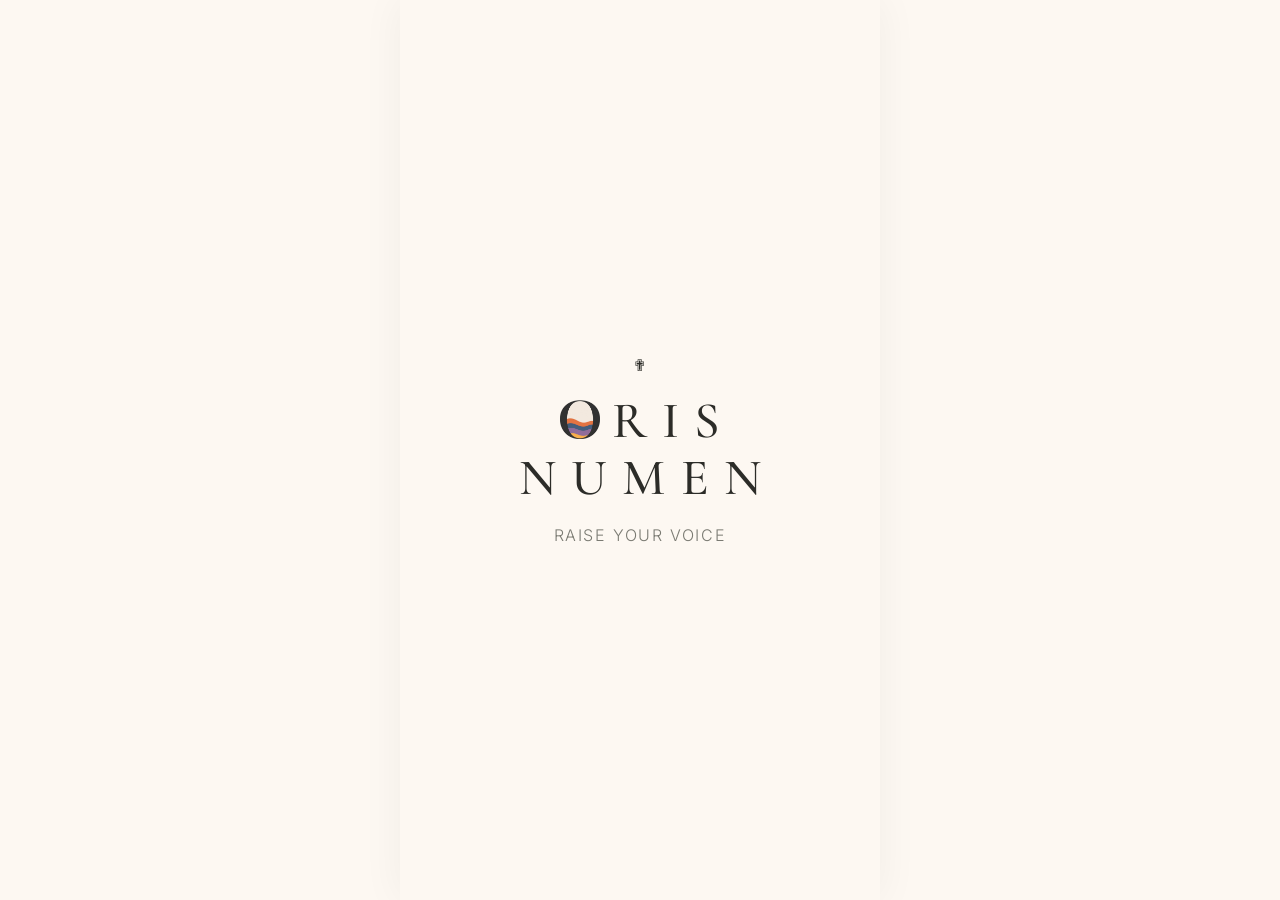
==== commit 9114b4f0: "Feature: Add Tuning Days (streak) menu with progressive spiritual titles - New 'Dias de sintonia' me" ====
--- a/android/app/src/main/assets/index.html
+++ b/android/app/src/main/assets/index.html
@@ -10,8 +10,8 @@
     <link rel="stylesheet" href="css/fonts.css">
 
     <!-- Stylesheets -->
-    <link rel="stylesheet" href="css/style.css?v=2.0.262">
-    <link rel="stylesheet" href="css/animations.css?v=2.0.262">
+    <link rel="stylesheet" href="css/style.css?v=2.0.263">
+    <link rel="stylesheet" href="css/animations.css?v=2.0.263">
 </head>
 <body>
     <div class="app-container">
@@ -327,6 +327,7 @@
                         <li class="sidebar-item"><a href="#" id="menu-item-evolution" data-i18n="menu.evolution">Evolución espiritual</a></li>
                         <li class="sidebar-item"><a href="#" id="menu-item-history" data-i18n="menu.history">Historial</a></li>
                         <li class="sidebar-item"><a href="#" id="menu-item-testimonials" data-i18n="menu.testimonials">Testimonios</a></li>
+                        <li class="sidebar-item"><a href="#" id="menu-item-streak" data-i18n="menu.streak">Días de sintonía</a></li>
                         <li class="sidebar-item"><a href="#" id="menu-item-about" data-i18n="menu.about">Acerca de</a></li>
                     </ul>
                 </div>
@@ -381,6 +382,31 @@
                         <svg xmlns="http://www.w3.org/2000/svg" width="24" height="24" viewBox="0 0 24 24" fill="none" stroke="currentColor" stroke-width="2" stroke-linecap="round" stroke-linejoin="round"><path d="M4 4h16c1.1 0 2 .9 2 2v12c0 1.1-.9 2-2 2H4c-1.1 0-2-.9-2-2V6c0-1.1.9-2 2-2z"></path><polyline points="22,6 12,13 2,6"></polyline></svg>
                         <span data-i18n="share.email">Compartir por Email</span>
                     </button>
+                </div>
+            </div>
+        </div>
+
+        <!-- Streak Overlay -->
+        <div id="streak-overlay" class="overlay">
+            <div class="overlay-backdrop" id="streak-backdrop"></div>
+            <div class="modal-card streak-modal">
+                <div class="modal-header">
+                    <h3 class="modal-title" style="color: #000000; font-family: var(--font-serif);" data-i18n="streak.title">Días de sintonía</h3>
+                    <button id="btn-close-streak" class="btn-close-modal"><svg width="24" height="24" viewBox="0 0 24 24" fill="none" stroke="currentColor" stroke-width="2" stroke-linecap="round" stroke-linejoin="round"><line x1="18" y1="6" x2="6" y2="18"></line><line x1="6" y1="6" x2="18" y2="18"></line></svg></button>
+                </div>
+                <div class="modal-body streak-body">
+                    <p class="streak-you-are" data-i18n="streak.you_are">Eres</p>
+                    <p id="streak-rank-title" class="streak-rank-title">Buscador silencioso</p>
+                    <div class="streak-days-container">
+                        <svg class="streak-flame-icon" width="28" height="28" viewBox="0 0 24 24" fill="none" stroke="currentColor" stroke-width="1.5" stroke-linecap="round" stroke-linejoin="round"><path d="M12 22c4.97 0 8-3.03 8-8 0-2.52-1.17-5.15-2.91-7.44a15.55 15.55 0 0 0-3.02-3.2.5.5 0 0 0-.78.37c-.16 1.52-.76 3.24-1.81 4.38C10.47 9.2 9.1 9.56 8 9.2a.5.5 0 0 0-.64.55c.24 1.63-.23 3.56-1.42 4.97C4.74 16.12 4 17.78 4 19.5 4 19.5 5.03 22 12 22z"></path><path d="M10 15c0 1.1.9 2 2 2s2-.9 2-2c0-1.1-1-2.5-2-3.5-1 1-2 2.4-2 3.5z"></path></svg>
+                        <span id="streak-days-count" class="streak-days-count">0</span>
+                        <span id="streak-days-label" class="streak-days-label" data-i18n="streak.days_label">días canalizando</span>
+                    </div>
+                    <div class="streak-progress-bar-container">
+                        <div id="streak-progress-bar" class="streak-progress-bar" style="width: 0%"></div>
+                    </div>
+                    <p id="streak-next-rank" class="streak-next-rank" data-i18n="streak.next_rank">Siguiente título en X días</p>
+                    <p class="streak-explanation" data-i18n="streak.explanation">Esta es tu racha de días consecutivos realizando una o más canalizaciones. Cada cierto número de días alcanzarás un nuevo título espiritual.</p>
                 </div>
             </div>
         </div>
@@ -684,14 +710,14 @@
 
 
     <!-- Scripts -->
-    <script src="js/translations.js?v=2.0.262"></script>
-    <script src="js/audio.js?v=2.0.262"></script>
-    <script src="js/waveform.js?v=2.0.262"></script>
-    <script src="js/timer.js?v=2.0.262"></script>
-    <script src="js/sigil.js?v=2.0.262"></script>
-    <script src="js/noise-detector.js?v=2.0.262"></script>
-    <script src="js/universe-messages.js?v=2.0.262"></script>
+    <script src="js/translations.js?v=2.0.263"></script>
+    <script src="js/audio.js?v=2.0.263"></script>
+    <script src="js/waveform.js?v=2.0.263"></script>
+    <script src="js/timer.js?v=2.0.263"></script>
+    <script src="js/sigil.js?v=2.0.263"></script>
+    <script src="js/noise-detector.js?v=2.0.263"></script>
+    <script src="js/universe-messages.js?v=2.0.263"></script>
     
-    <script src="js/app_v2.js?v=2.0.262"></script>
+    <script src="js/app_v2.js?v=2.0.263"></script>
 </body>
 </html>
--- a/android/app/src/main/assets/css/style.css
+++ b/android/app/src/main/assets/css/style.css
@@ -2346,7 +2346,9 @@
 
 #universe-modal-overlay.active .modal-card,
 
-#evolution-overlay.active .modal-card {
+#evolution-overlay.active .modal-card,
+
+#streak-overlay.active .modal-card {
 
     opacity: 1;
 
@@ -3910,3 +3912,108 @@
 @keyframes orbit-spin { from { transform: rotate(0deg); } to { transform: rotate(360deg); } }
 @keyframes orbit-fade-in { from { opacity: 0; } to { opacity: 1; } }
 .sigil-orbit-text { font-family: var(--font-serif); font-weight: 500; text-transform: capitalize; letter-spacing: 0.5px; }
+
+/* Streak Card Styles */
+
+.streak-modal {
+    text-align: center;
+}
+
+.streak-body {
+    display: flex;
+    flex-direction: column;
+    align-items: center;
+    padding: 8px 0;
+}
+
+.streak-you-are {
+    font-family: var(--font-sans);
+    font-size: 0.9rem;
+    font-weight: 400;
+    color: var(--color-text-muted);
+    margin: 0 0 4px 0;
+    letter-spacing: 0.5px;
+    text-transform: uppercase;
+}
+
+.streak-rank-title {
+    font-family: var(--font-serif);
+    font-size: 1.8rem;
+    font-weight: 700;
+    color: var(--color-text-dark);
+    margin: 0 0 20px 0;
+    line-height: 1.2;
+    background: linear-gradient(135deg, #7B5EA7, #D4845A);
+    -webkit-background-clip: text;
+    -webkit-text-fill-color: transparent;
+    background-clip: text;
+}
+
+.streak-days-container {
+    display: flex;
+    align-items: center;
+    justify-content: center;
+    gap: 8px;
+    margin-bottom: 16px;
+}
+
+.streak-flame-icon {
+    color: #D4845A;
+    animation: flamePulse 2s ease-in-out infinite;
+}
+
+@keyframes flamePulse {
+    0%, 100% { transform: scale(1); opacity: 0.85; }
+    50% { transform: scale(1.12); opacity: 1; }
+}
+
+.streak-days-count {
+    font-family: var(--font-serif);
+    font-size: 2.4rem;
+    font-weight: 700;
+    color: var(--color-text-dark);
+    line-height: 1;
+}
+
+.streak-days-label {
+    font-family: var(--font-sans);
+    font-size: 0.95rem;
+    font-weight: 400;
+    color: var(--color-text-muted);
+}
+
+.streak-progress-bar-container {
+    width: 100%;
+    height: 6px;
+    background: rgba(0, 0, 0, 0.06);
+    border-radius: 3px;
+    margin-bottom: 12px;
+    overflow: hidden;
+}
+
+.streak-progress-bar {
+    height: 100%;
+    background: linear-gradient(90deg, #7B5EA7, #D4845A);
+    border-radius: 3px;
+    transition: width 1s ease;
+}
+
+.streak-next-rank {
+    font-family: var(--font-sans);
+    font-size: 0.8rem;
+    font-weight: 400;
+    color: var(--color-text-muted);
+    margin: 0 0 16px 0;
+    font-style: italic;
+}
+
+.streak-explanation {
+    font-family: var(--font-sans);
+    font-size: 0.85rem;
+    font-weight: 400;
+    color: var(--color-text-muted);
+    line-height: 1.5;
+    margin: 0;
+    padding-top: 16px;
+    border-top: 1px solid rgba(0,0,0,0.06);
+}
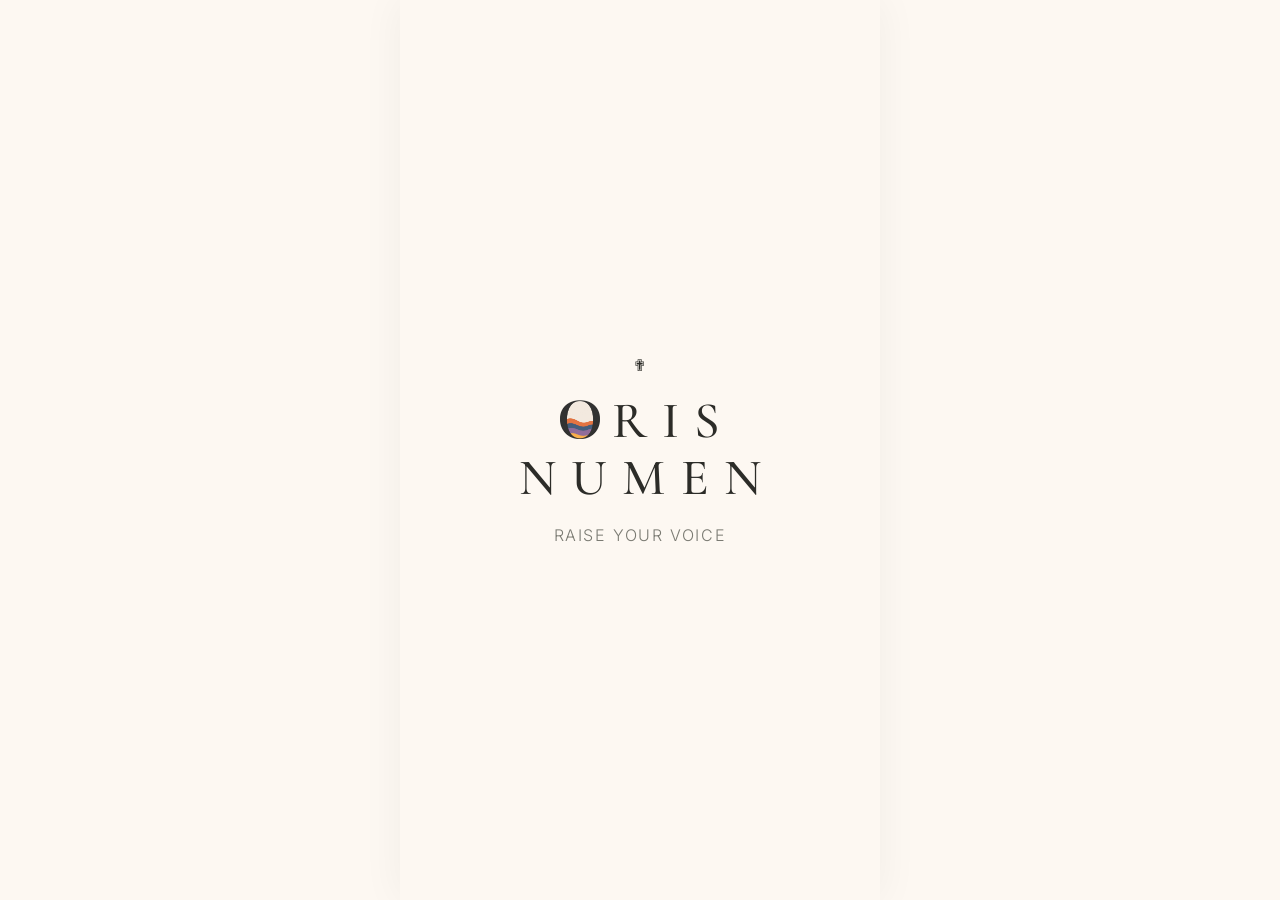
==== commit 1ca1454d: "Bugfix: Add missing Translate button and fix incorrect messages - Restored the missing btn-translate" ====
--- a/android/app/src/main/assets/index.html
+++ b/android/app/src/main/assets/index.html
@@ -10,8 +10,8 @@
     <link rel="stylesheet" href="css/fonts.css">
 
     <!-- Stylesheets -->
-    <link rel="stylesheet" href="css/style.css?v=2.0.263">
-    <link rel="stylesheet" href="css/animations.css?v=2.0.263">
+    <link rel="stylesheet" href="css/style.css?v=2.0.268">
+    <link rel="stylesheet" href="css/animations.css?v=2.0.268">
 </head>
 <body>
     <div class="app-container">
@@ -685,11 +685,15 @@
                         <p id="universe-msg-text" style="font-family: var(--font-sans); font-size: 1rem; font-weight: 400; text-align: left; margin: 0;"></p>
                     </div>
                     
-                    <div style="width: 100%; display: flex; flex-direction: column; align-items: center; justify-content: center; margin-bottom: 15px; margin-top: 5px;">
-                        <button id="btn-send-gratitude" class="btn-cancel" data-i18n="universe.send_gratitude" style="font-family: var(--font-sans); font-weight: 600; padding: 12px 32px; width: 100%; transition: opacity 0.2s ease; margin-bottom: 15px;">Enviar Gratitud</button>
-                        <p id="text-gratitude-sent" style="display: none; font-family: var(--font-sans); font-size: 0.9rem; color: var(--color-text-muted); margin: 0; margin-bottom: 5px;" data-i18n="universe.gratitude_sent">Gratitud enviada</p>
-                    </div>
-                    <button id="btn-universe-close" class="btn-home" style="width: 100%; margin-top: 10px;" data-i18n="universe.close">Cerrar</button>
+                    <button id="btn-translate-message" style="display: none; font-family: var(--font-sans); font-size: 0.9rem; font-weight: 600; color: var(--color-text-primary); background: transparent; border: 1px solid var(--color-text-muted); padding: 8px 16px; margin: 0 auto 20px auto; border-radius: 8px; cursor: pointer; transition: all 0.2s ease;">Traducir mensaje</button>
+
+                    <div style="width: 100%; display: flex; flex-direction: column; gap: 12px; margin-top: auto;">
+                        <div style="width: 100%; display: flex; flex-direction: column; align-items: center;">
+                            <button id="btn-send-gratitude" class="btn-cancel" data-i18n="universe.send_gratitude" style="font-family: var(--font-sans); font-weight: 600; padding: 12px 32px; width: 100%; transition: opacity 0.2s ease;">Enviar Gratitud</button>
+                            <p id="text-gratitude-sent" style="display: none; font-family: var(--font-sans); font-size: 0.9rem; color: var(--color-text-muted); margin: 8px 0 0 0;" data-i18n="universe.gratitude_sent">Gratitud enviada</p>
+                        </div>
+                        <button id="btn-universe-close" class="btn-home" style="width: 100%; margin: 0;" data-i18n="universe.close">Cerrar</button>
+                    </div>
                 </div>
             </div>
         </div>
@@ -710,14 +714,14 @@
 
 
     <!-- Scripts -->
-    <script src="js/translations.js?v=2.0.263"></script>
-    <script src="js/audio.js?v=2.0.263"></script>
-    <script src="js/waveform.js?v=2.0.263"></script>
-    <script src="js/timer.js?v=2.0.263"></script>
-    <script src="js/sigil.js?v=2.0.263"></script>
-    <script src="js/noise-detector.js?v=2.0.263"></script>
-    <script src="js/universe-messages.js?v=2.0.263"></script>
+    <script src="js/translations.js?v=2.0.268"></script>
+    <script src="js/audio.js?v=2.0.268"></script>
+    <script src="js/waveform.js?v=2.0.268"></script>
+    <script src="js/timer.js?v=2.0.268"></script>
+    <script src="js/sigil.js?v=2.0.268"></script>
+    <script src="js/noise-detector.js?v=2.0.268"></script>
+    <script src="js/universe-messages.js?v=2.0.268"></script>
     
-    <script src="js/app_v2.js?v=2.0.263"></script>
+    <script src="js/app_v2.js?v=2.0.268"></script>
 </body>
 </html>
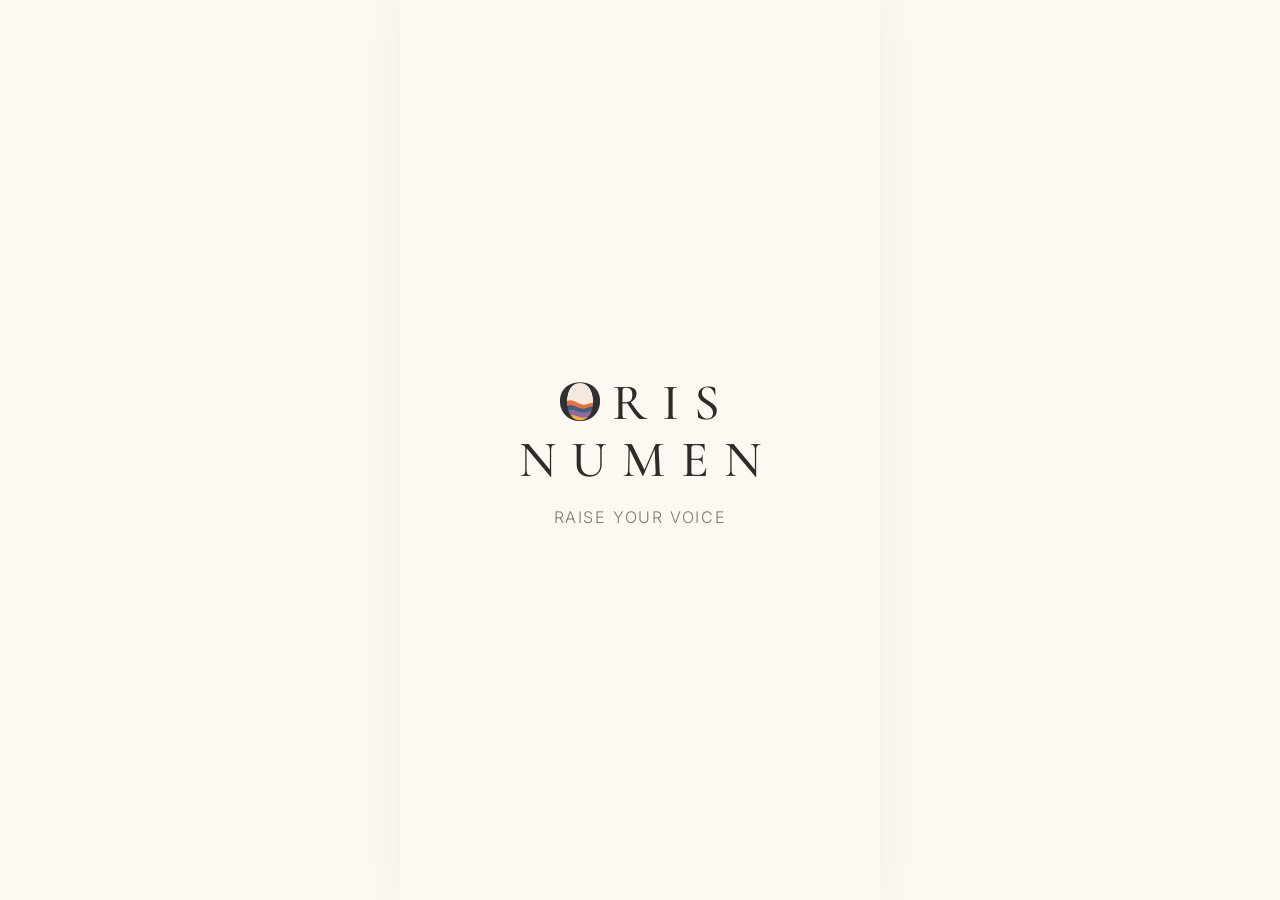
==== commit 39c3b167: "Remove cross symbol from splash screen and center logo block" ====
--- a/android/app/src/main/assets/index.html
+++ b/android/app/src/main/assets/index.html
@@ -19,7 +19,6 @@
         <!-- Screen 1: Splash Screen -->
         <div id="splash-screen" class="screen active">
             <div class="splash-content breathe-anim">
-                <div class="splash-cross">✟</div>
                 <div class="splash-title-anim">
                     <div class="splash-line1">
                         <img src="Inicial.png" alt="O" class="splash-o-img"><span class="letter">R</span><span class="letter">I</span><span class="letter">S</span>
@@ -685,7 +684,7 @@
                         <p id="universe-msg-text" style="font-family: var(--font-sans); font-size: 1rem; font-weight: 400; text-align: left; margin: 0;"></p>
                     </div>
                     
-                    <button id="btn-translate-message" style="display: none; font-family: var(--font-sans); font-size: 0.9rem; font-weight: 600; color: var(--color-text-primary); background: transparent; border: 1px solid var(--color-text-muted); padding: 8px 16px; margin: 0 auto 20px auto; border-radius: 8px; cursor: pointer; transition: all 0.2s ease;">Traducir mensaje</button>
+                    <p id="btn-translate-message" style="display: none; text-decoration: underline; cursor: pointer; text-align: center; color: var(--color-text-muted); margin: 0 auto 20px auto; font-weight: 400; font-size: 1rem; font-family: var(--font-sans); opacity: 0.8;">Traducir mensaje</p>
 
                     <div style="width: 100%; display: flex; flex-direction: column; gap: 12px; margin-top: auto;">
                         <div style="width: 100%; display: flex; flex-direction: column; align-items: center;">
--- a/android/app/src/main/assets/css/style.css
+++ b/android/app/src/main/assets/css/style.css
@@ -2736,36 +2736,56 @@
 
     gap: 2px;
 
-    padding: 12px;
-
-    border: none;
-
-    border-radius: var(--radius-sm);
-
-    font-size: 1.1rem;
-
+    display: flex;
+    align-items: center;
+    justify-content: center;
+    gap: 10px;
+    padding: 12px 20px;
+    border-radius: var(--radius-pill);
+    font-size: 1rem;
     font-weight: 600;
-
     cursor: pointer;
-
-    color: white;
-
-}
-
-
-
-.btn-share-whatsapp { background-color: #25D366; }
-
-.btn-share-x { background-color: #000000; }
-
-.btn-share-facebook { background-color: #1877F2; }
-
-.btn-share-email { background-color: #666666; }
-
-
+    background-color: transparent;
+    transition: background-color 0.2s ease, opacity 0.2s ease;
+}
+
+.btn-share-whatsapp {
+    background-color: transparent;
+    border: 1.5px solid #25D366;
+    color: #25D366;
+}
+.btn-share-whatsapp:hover, .btn-share-whatsapp:active {
+    background-color: rgba(37, 211, 102, 0.08);
+}
+
+.btn-share-x {
+    background-color: transparent;
+    border: 1.5px solid #000000;
+    color: #000000;
+}
+.btn-share-x:hover, .btn-share-x:active {
+    background-color: rgba(0, 0, 0, 0.06);
+}
+
+.btn-share-facebook {
+    background-color: transparent;
+    border: 1.5px solid #1877F2;
+    color: #1877F2;
+}
+.btn-share-facebook:hover, .btn-share-facebook:active {
+    background-color: rgba(24, 119, 242, 0.08);
+}
+
+.btn-share-email {
+    background-color: transparent;
+    border: 1.5px solid #666666;
+    color: #666666;
+}
+.btn-share-email:hover, .btn-share-email:active {
+    background-color: rgba(102, 102, 102, 0.08);
+}
 
 .history-empty {
-
     text-align: center;
 
     color: var(--color-text-muted);
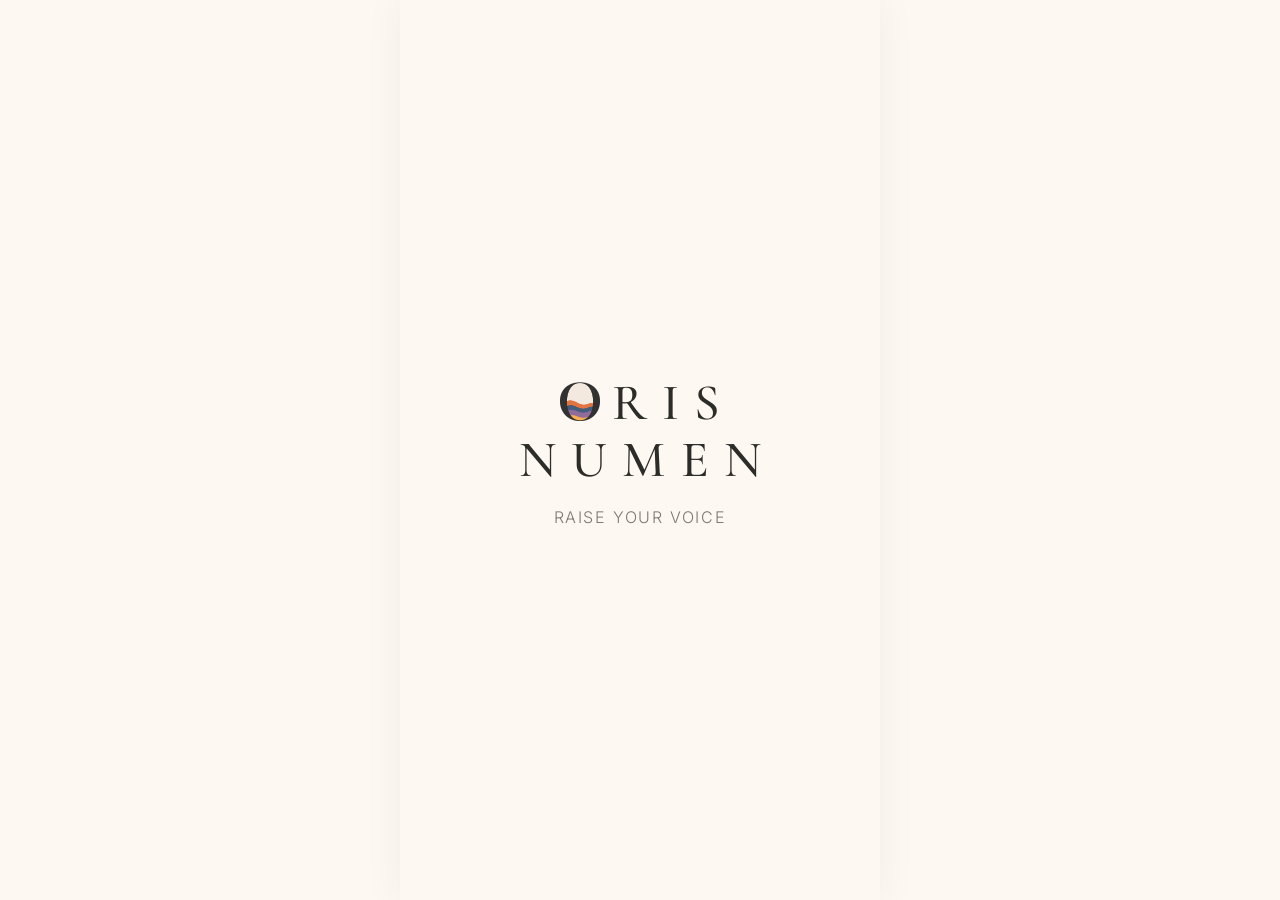
==== commit ea04da10: "Add highest streak card with rank title and consecutive days to Tuning Days screen in all languages" ====
--- a/android/app/src/main/assets/index.html
+++ b/android/app/src/main/assets/index.html
@@ -405,6 +405,17 @@
                         <div id="streak-progress-bar" class="streak-progress-bar" style="width: 0%"></div>
                     </div>
                     <p id="streak-next-rank" class="streak-next-rank" data-i18n="streak.next_rank">Siguiente título en X días</p>
+                    
+                    <!-- Highest Streak Card -->
+                    <div class="streak-max-card">
+                        <div class="streak-max-header">
+                            <svg class="streak-max-trophy" width="14" height="14" viewBox="0 0 24 24" fill="none" stroke="currentColor" stroke-width="2" stroke-linecap="round" stroke-linejoin="round"><path d="M6 9H4.5a2.5 2.5 0 0 1 0-5H6"></path><path d="M18 9h1.5a2.5 2.5 0 0 0 0-5H18"></path><path d="M4 22h16"></path><path d="M10 14.66V17c0 .55-.47.98-.97 1.21C7.85 18.75 7 20.24 7 22"></path><path d="M14 14.66V17c0 .55.47.98.97 1.21C16.15 18.75 17 20.24 17 22"></path><path d="M18 2H6v7a6 6 0 0 0 12 0V2z"></path></svg>
+                            <span class="streak-max-label" data-i18n="streak.max_label">Racha más alta</span>
+                        </div>
+                        <div id="streak-max-title" class="streak-max-title">Buscador silencioso</div>
+                        <div id="streak-max-days" class="streak-max-days">0 días consecutivos</div>
+                    </div>
+
                     <p class="streak-explanation" data-i18n="streak.explanation">Esta es tu racha de días consecutivos realizando una o más canalizaciones. Cada cierto número de días alcanzarás un nuevo título espiritual.</p>
                 </div>
             </div>
--- a/android/app/src/main/assets/css/style.css
+++ b/android/app/src/main/assets/css/style.css
@@ -189,29 +189,24 @@
 /* Screen 1: Splash Screen */
 
 #splash-screen {
-
+    display: flex;
     justify-content: center;
-
     align-items: center;
-
     background-color: var(--color-bg-primary);
-
-}
-
-
+    padding: 0 !important;
+    margin: 0 !important;
+    height: 100%;
+}
 
 .splash-content {
-
     text-align: center;
-
-    display: flex;
-
+    display: flex;
     flex-direction: column;
-
     align-items: center;
-
+    justify-content: center;
     gap: 16px;
-
+    margin: auto;
+    padding: 0;
 }
 
 
@@ -4037,3 +4032,49 @@
     padding-top: 16px;
     border-top: 1px solid rgba(0,0,0,0.06);
 }
+
+.streak-max-card {
+    width: 100%;
+    background: rgba(212, 184, 90, 0.09);
+    border: 1px solid rgba(212, 184, 90, 0.35);
+    border-radius: 12px;
+    padding: 12px 16px;
+    margin: 8px 0 16px 0;
+    display: flex;
+    flex-direction: column;
+    align-items: center;
+    gap: 4px;
+    box-sizing: border-box;
+}
+
+.streak-max-header {
+    display: flex;
+    align-items: center;
+    gap: 6px;
+    font-family: var(--font-sans);
+    font-size: 0.75rem;
+    font-weight: 600;
+    color: #a3821a;
+    text-transform: uppercase;
+    letter-spacing: 0.5px;
+}
+
+.streak-max-trophy {
+    color: #a3821a;
+}
+
+.streak-max-title {
+    font-family: var(--font-serif);
+    font-size: 1.35rem;
+    font-weight: 700;
+    line-height: 1.25;
+    margin-top: 2px;
+    text-align: center;
+}
+
+.streak-max-days {
+    font-family: var(--font-sans);
+    font-size: 0.85rem;
+    font-weight: 400;
+    color: var(--color-text-muted);
+}
